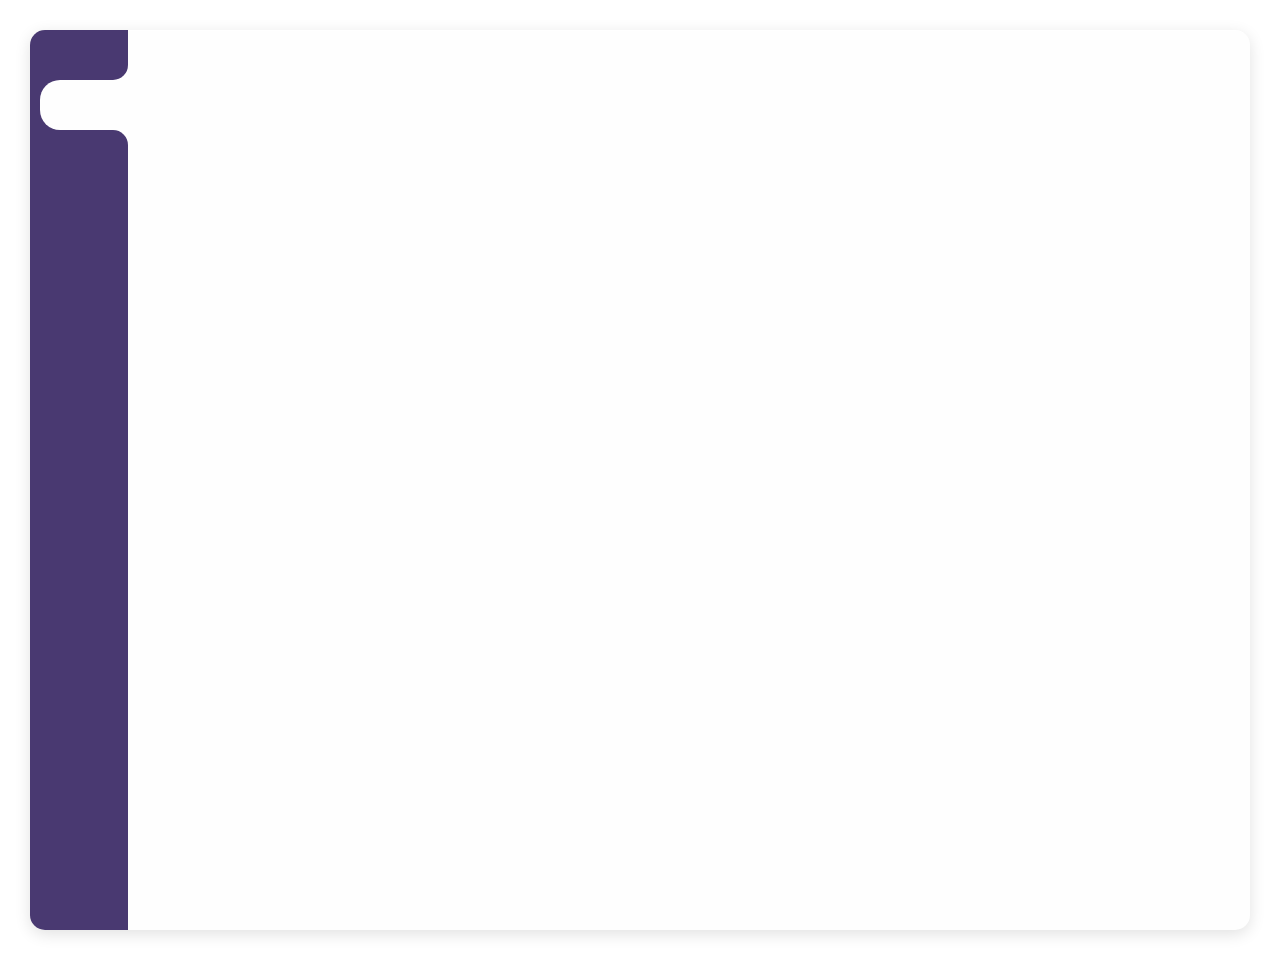
==== index.html @ 40db929c "rev" ====
<!DOCTYPE html>
<html lang="ko">
  <head>
    <link href="./css/a.css" rel="stylesheet" type="text/css" />
    <script type="text/javascript" src="./js/a.js"></script>
    <script src="https://kit.fontawesome.com/323ba1dcd4.js" crossorigin="anonymous"></script>
  </head>
    <body>
        <main>
            <nav class="main-menu">
              <h1>Group 2 Profile</h1>
              <img class="logo" src="https://github.com/ecemgo/mini-samples-great-tricks/assets/13468728/4cfdcb5a-0137-4457-8be1-6e7bd1f29ebb" alt="" />
              <ul>
                <li class="nav-item active">
                  <b></b>
                  <b></b>
                  <a href="#">
                    <i class="fa fa-house nav-icon"></i>
                    <span class="nav-text">Home</span>
                  </a>
                </li>
      
                <li class="nav-item">
                  <b></b>
                  <b></b>
                  <a href="gong.html">
                     <!-- 알아서 바꾸세요  -->
                    <i class="fa fa-user nav-icon"></i>
                    <span class="nav-text">공재관</span> 
                  </a>
                </li>

                <li class="nav-item">
                  <b></b>
                  <b></b>
                  <a href="kim.html">
                    <i class="fa fa-user nav-icon"></i>
                    <span class="nav-text">김혜민</span>
                  </a>
                </li>
      
                <li class="nav-item">
                  <b></b>
                  <b></b>
                  <a href="sin.html">
                    <i class="fa fa-calendar-check nav-icon"></i>
                    <span class="nav-text">신한빈</span>
                  </a>
                </li>
      
                <li class="nav-item">
                  <b></b>
                  <b></b>
                  <a href="cho.html">
                    <i class="fa fa-person-running nav-icon"></i>
                    <span class="nav-text">조민선</span>
                  </a>
                </li>
      
                <li class="nav-item">
                  <b></b>
                  <b></b>
                  <a href="dong.html">
                    <i class="fa fa-sliders nav-icon"></i>
                    <span class="nav-text">최동연</span>
                  </a>
                </li>
              </ul>
            </nav>
      
            <section class="content">
             
              <!-- main -->
              <!-- 복사해서 알아서 꾸미세요 자신 꺼 -->
             
            </section>
          </main>
    </body>
</html>
---- css/a.css ----
@import url("https://fonts.googleapis.com/css2?family=Nunito:wght@200;300;400;500;600;700;800;900;1000&family=Roboto:wght@300;400;500;700&display=swap");

*,
*::before,
*::after {
  box-sizing: border-box;
  padding: 0;
  margin: 0;
}

nav {
  user-select: none;
  -webkit-user-select: none;
  -moz-user-select: none;
  -ms-user-select: none;
  -o-user-select: none;
}

nav ul,
nav ul li {
  outline: 0;
}

nav ul li a {
  text-decoration: none;
}

body {
  font-family: "Nunito", sans-serif;
  display: flex;
  align-items: center;
  justify-content: center;
  min-height: 100vh;
  background-image: url(https://github.com/ecemgo/mini-samples-great-tricks/assets/13468728/5baf8325-ed69-40b0-b9d2-d8c5d2bde3b0);
  background-repeat: no-repeat;
  background-size: cover;
	/* background: #212140; */
}

/* MAIN MENU */

main {
  display: grid;
  grid-template-columns: 13% 87%;
  min-height: 100vh;
  width: 100%;
  margin: 40px;
  background: rgb(254, 254, 254);
  box-shadow: 0 0.5px 0 1px rgba(255, 255, 255, 0.23) inset,
    0 1px 0 0 rgba(255, 255, 255, 0.66) inset, 0 4px 16px rgba(0, 0, 0, 0.12);
  border-radius: 15px;
  z-index: 10;
}

.main-menu {
  overflow: hidden;
  background: rgb(73, 57, 113);
  padding-top: 10px;
  border-radius: 15px 0 0 15px;
  font-family: "Roboto", sans-serif;
}

.main-menu h1 {
  display: block;
  font-size: 1.5rem;
  font-weight: 500;
  text-align: center;
  margin: 20px 0 30px;
  color: #fff;
  font-family: "Nunito", sans-serif;
}

.logo {
  display: none;
}

.nav-item {
  position: relative;
  display: block;
}

.nav-item a {
  position: relative;
  display: flex;
  flex-direction: row;
  align-items: center;
  justify-content: center;
  color: #fff;
  font-size: 1rem;
  padding: 15px 0;
  margin-left: 10px;
  border-top-left-radius: 20px;
  border-bottom-left-radius: 20px;
}

.nav-item b:nth-child(1) {
  position: absolute;
  top: -15px;
  height: 15px;
  width: 100%;
  background: #fff;
  display: none;
}

.nav-item b:nth-child(1)::before {
  content: "";
  position: absolute;
  top: 0;
  left: 0;
  width: 100%;
  height: 100%;
  border-bottom-right-radius: 20px;
  background: rgb(73, 57, 113);
}

.nav-item b:nth-child(2) {
  position: absolute;
  bottom: -15px;
  height: 15px;
  width: 100%;
  background: #fff;
  display: none;
}

.nav-item b:nth-child(2)::before {
  content: "";
  position: absolute;
  top: 0;
  left: 0;
  width: 100%;
  height: 100%;
  border-top-right-radius: 20px;
  background: rgb(73, 57, 113);
}

.nav-item.active b:nth-child(1),
.nav-item.active b:nth-child(2) {
  display: block;
}

.nav-item.active a {
  text-decoration: none;
  color: #000;
  background: rgb(254, 254, 254);
}

.nav-icon {
  width: 60px;
  height: 20px;
  font-size: 20px;
  text-align: center;
}

.nav-text {
  display: block;
  width: 120px;
  height: 20px;
  font-family: "Mulish", sans-serif;
}

/* CONTENT */

.content {
  display: grid;
  grid-template-columns: 75% 25%;
}

/* LEFT CONTENT */

.left-content {
  display: grid;
  grid-template-rows: 50% 50%;
  background: #f6f7fb;
  margin: 15px;
  padding: 20px;
  border-radius: 15px;
}

/* ACTIVITIES */

.activities h1 {
  margin: 0 0 20px;
  font-size: 1.4rem;
  font-weight: 700;
}

.activity-container {
  display: grid;
  grid-template-columns: repeat(5, 1fr);
  grid-template-rows: repeat(2, 150px);
  column-gap: 10px;
}

.img-one {
  grid-area: 1 / 1 / 2 / 2;
}

.img-two {
  grid-area: 2 / 1 / 3 / 2;
}

.img-three {
  display: block;
  grid-area: 1 / 2 / 3 / 4;
}

.img-four {
  grid-area: 1 / 4 / 2 / 5;
}

.img-five {
  grid-area: 1 / 5 / 2 / 6;
}

.img-six {
  display: block;
  grid-area: 2 / 4 / 3 / 6;
}

.image-container {
  position: relative;
  margin-bottom: 10px;
  box-shadow: rgba(0, 0, 0, 0.16) 0px 1px 3px;
  border-radius: 10px;
}

.image-container img {
  width: 100%;
  height: 100%;
  border-radius: 10px;
  object-fit: cover;
}

.overlay {
  position: absolute;
  display: flex;
  flex-direction: column;
  align-items: flex-end;
  justify-content: flex-end;
  top: 0;
  left: 0;
  width: 100%;
  height: 100%;
  background: linear-gradient(
    180deg,
    transparent,
    transparent,
    rgba(3, 3, 185, 0.5)
  );
  border-radius: 10px;
  transition: all 0.6s linear;
}

.image-container:hover .overlay {
  opacity: 0;
}

.overlay h3 {
  margin-bottom: 8px;
  margin-right: 10px;
  color: #fff;
}

/* LEFT BOTTOM */

.left-bottom {
  display: grid;
  grid-template-columns: 55% 40%;
  gap: 40px;
}

/* WEEKLY SCHEDULE */

.weekly-schedule {
  display: flex;
  flex-direction: column;
}

.weekly-schedule h1 {
  margin-top: 20px;
  font-size: 1.3rem;
  font-weight: 700;
}

.calendar {
  margin-top: 10px;
}

.day-and-activity {
  display: grid;
  grid-template-columns: 15% 60% 25%;
  align-items: center;
  border-radius: 14px;
  margin-bottom: 5px;
  color: #484d53;
  box-shadow: rgba(0, 0, 0, 0.16) 0px 1px 3px;
}

.activity-one {
  background-color: rgb(124, 136, 224, 0.5);
  background-image: linear-gradient(
    240deg,
    rgb(124, 136, 224) 0%,
    #c3f4fc 100%
  );
}

.activity-two {
  background-color: #aee2a4a1;
  background-image: linear-gradient(240deg, #e5a243ab 0%, #f7f7aa 90%);
}

.activity-three {
  background-color: #ecfcc376;
  background-image: linear-gradient(240deg, #97e7d1 0%, #ecfcc3 100%);
}

.activity-four {
  background-color: #e6a7c3b5;
  background-image: linear-gradient(240deg, #fc8ebe 0%, #fce5c3 100%);
}

.day {
  display: flex;
  flex-direction: column;
  align-items: center;
  transform: translateY(-10px);
}

.day h1 {
  font-size: 1.6rem;
  font-weight: 600;
}

.day p {
  text-transform: uppercase;
  font-size: 0.9rem;
  font-weight: 600;
  transform: translateY(-3px);
}

.activity {
  border-left: 3px solid #484d53;
}

.participants {
  display: flex;
  margin-left: 20px;
}

.participants img {
  width: 28px;
  height: 28px;
  border-radius: 50%;
  z-index: calc(2 * var(--i));
  margin-left: -10px;
  box-shadow: rgba(0, 0, 0, 0.16) 0px 1px 3px;
}

.activity h2 {
  margin-left: 10px;
  font-size: 1.25rem;
  font-weight: 600;
  border-radius: 12px;
}

.btn {
  display: block;
  padding: 8px 24px;
  margin: 10px auto;
  font-size: 1.1rem;
  font-weight: 500;
  outline: none;
  text-decoration: none;
  color: #484b57;
  background: rgba(255, 255, 255, 0.9);
  box-shadow: 0 6px 30px rgba(0, 0, 0, 0.1);
  border: 1px solid rgba(255, 255, 255, 0.3);
  border-radius: 25px;
  cursor: pointer;
}

.btn:hover,
.btn:focus,
.btn:active,
.btn:visited {
  transition-timing-function: cubic-bezier(0.6, 4, 0.3, 0.8);
  animation: gelatine 0.5s 1;
}

@keyframes gelatine {
  0%,
  100% {
    transform: scale(1, 1);
  }
  25% {
    transform: scale(0.9, 1.1);
  }
  50% {
    transform: scale(1.1, 0.9);
  }
  75% {
    transform: scale(0.95, 1.05);
  }
}

/* PERSONAL BESTS */

.personal-bests {
  display: block;
}

.personal-bests h1 {
  margin-top: 20px;
  font-size: 1.3rem;
  font-weight: 700;
}

.personal-bests-container {
  display: grid;
  grid-template-columns: repeat(2, 1fr);
  grid-template-rows: repeat(2, 150px);
  gap: 10px;
  margin-top: 10px;
}

.best-item {
  display: flex;
  gap: 20px;
  width: 100%;
  height: 100%;
  border-radius: 15px;
  box-shadow: rgba(0, 0, 0, 0.16) 0px 1px 3px;
}

.box-one {
  flex-direction: row;
  align-items: center;
  justify-content: center;
  grid-area: 1 / 1 / 2 / 3;
  background-color: rgba(185, 159, 237, 0.6);
  padding: 15px;
  font-size: 1rem;
  font-weight: 700;
}

.box-one img {
  max-width: 100px;
  aspect-ratio: 4/3;
}

.box-two {
  flex-direction: column;
  align-items: center;
  justify-content: flex-start;
  font-size: 0.9rem;
  font-weight: 700;
  padding: 10px;
  grid-area: 2 / 1 / 3 / 2;
  background-color: rgba(238, 184, 114, 0.6);
}

.box-two img {
  max-width: 90px;
  aspect-ratio: 3/2;
  align-self: flex-end;
}

.box-three {
  flex-direction: column;
  align-items: center;
  justify-content: flex-start;
  font-size: 0.9rem;
  font-weight: 700;
  padding: 10px;
  grid-area: 2 / 2 / 3 / 3;
  background-color: rgba(184, 224, 192, 0.6);
}

.box-three img {
  max-width: 70px;
  aspect-ratio: 1/1;
  align-self: flex-end;
}

/* RIGHT CONTENT */

.right-content {
  display: grid;
  grid-template-rows: 5% 20% 75%;
  background: #f6f7fb;
  margin: 15px 15px 15px 0;
  padding: 10px 0;
  border-radius: 15px;
}

/* USER INFO */

.user-info {
  display: grid;
  grid-template-columns: 30% 55% 15%;
  align-items: center;
  padding: 0 10px;
}

.icon-container {
  display: flex;
  gap: 15px;
}

.user-info h4 {
  margin-left: 40px;
}

.user-info img {
  width: 40px;
  aspect-ratio: 1/1;
  border-radius: 50%;
}

/* ACTIVE CALORIES  */

.active-calories {
  display: flex;
  flex-direction: column;
  align-items: center;
  background-color: rgb(214, 227, 248);
  padding: 0 10px;
  margin: 15px 10px 0;
  border-radius: 15px;
  box-shadow: rgba(0, 0, 0, 0.16) 0px 1px 3px;
}

.active-calories h1 {
  margin-top: 10px;
  font-size: 1.2rem;
}

.active-calories-container {
  display: flex;
  flex-direction: row;
  align-items: center;
  gap: 10px;
}

.calories-content p {
  font-size: 1rem;
}

.calories-content p span {
  font-weight: 700;
}

.box {
  display: flex;
  justify-content: center;
  align-items: center;
  flex-direction: column;
  position: relative;
  padding: 10px 0;
  /* width: 200px; */
}

.box h2 {
  position: relative;
  text-align: center;
  font-size: 1.25rem;
  color: rgb(91, 95, 111);
  font-weight: 600;
}

.box h2 small {
  font-size: 0.8rem;
  font-weight: 600;
}

.circle {
  position: relative;
  width: 80px;
  aspect-ratio: 1/1;
  background: conic-gradient(
    from 0deg,
    #590b94 0%,
    #590b94 0% var(--i),
    #b3b2b2 var(--i),
    #b3b2b2 100%
  );
  border-radius: 50%;
  display: flex;
  justify-content: center;
  align-items: center;
}

.circle::before {
  content: "";
  position: absolute;
  inset: 10px;
  background-color: rgb(214, 227, 248);
  border-radius: 50%;
}

/* MOBILE PERSONAL BESTS  */

.mobile-personal-bests {
  display: none;
}

/* FRIEND ACTIVITIES  */

.friends-activity {
  display: flex;
  flex-direction: column;
}

.friends-activity h1 {
  font-size: 1.2rem;
  font-weight: 700;
  margin: 15px 0 10px 15px;
}

.card-container {
  display: flex;
  flex-direction: column;
  gap: 10px;
}

.card {
  background-color: #fff;
  margin: 0 10px;
  padding: 5px 7px;
  border-radius: 15px;
  box-shadow: rgba(0, 0, 0, 0.16) 0px 1px 3px;
}

.card-two {
  display: block;
}

.card-user-info {
  display: flex;
  flex-direction: row;
  align-items: center;
  padding-bottom: 5px;
}

.card-user-info img {
  width: 25px;
  aspect-ratio: 1/1;
  border-radius: 50%;
  object-fit: cover;
}

.card-user-info h2 {
  font-size: 1rem;
  font-weight: 700;
  margin-left: 5px;
}

.card-img {
  display: block;
  width: 100%;
  aspect-ratio: 7/4;
  margin-bottom: 10px;
  object-fit: cover;
  border-radius: 10px;
  object-position: 50% 30%;
}

.card p {
  font-size: 0.9rem;
  padding: 0 5px 5px;
}

@media (max-width: 1500px) {
  main {
    grid-template-columns: 6% 94%;
  }

  .main-menu h1 {
    display: none;
  }

  .logo {
    display: block;
    width: 30px;
    margin: 20px auto;
  }

  .nav-text {
    display: none;
  }

  .content {
    grid-template-columns: 70% 30%;
  }
}

@media (max-width: 1310px) {
  main {
    grid-template-columns: 8% 92%;
    margin: 30px;
  }

  .content {
    grid-template-columns: 65% 35%;
  }

  .day-and-activity {
    margin-bottom: 10px;
  }

  .btn {
    padding: 8px 16px;
    margin: 10px 0;
    margin-right: 10px;
    font-size: 1rem;
  }

  .personal-bests-container {
    grid-template-rows: repeat(3, 98px);
    gap: 15px;
  }

  .box-one {
    flex-direction: row;
    justify-content: space-between;
    grid-area: 1 / 1 / 2 / 3;
    padding: 10px;
    font-size: 0.9rem;
  }

  .box-one img {
    max-width: 80px;
  }

  .box-two {
    flex-direction: row;
    justify-content: space-between;
    grid-area: 2 / 1 / 3 / 3;
  }

  .box-two img {
    max-width: 70px;
    align-self: center;
  }

  .box-three {
    flex-direction: row;
    justify-content: space-between;
    grid-area: 3 / 1 / 4 / 3;
  }

  .box-three img {
    max-width: 60px;
    align-self: center;
  }
	
	.right-content {
		grid-template-rows: 4% 20% 76%;
		margin: 15px 15px 15px 0;
	}
}

@media (max-width: 1150px) {
  .content {
    grid-template-columns: 60% 40%;
  }

  .left-content {
    grid-template-rows: 45% 55%;
    margin: 15px;
    padding: 20px;
  }

  .btn {
    padding: 8px 8px;
    font-size: 0.9rem;
  }

  .personal-bests-container {
    grid-template-rows: repeat(3, 100px);
    gap: 12px;
  }

  .activity-container {
    grid-template-columns: repeat(3, 1fr);
    grid-template-rows: repeat(2, 150px);
  }

  .img-one {
    grid-area: 1 / 1 / 2 / 2;
  }

  .img-two {
    grid-area: 2 / 1 / 3 / 2;
  }

  .img-three {
    display: none;
  }

  .img-four {
    grid-area: 1 / 2 / 2 / 3;
  }

  .img-five {
    grid-area: 1 / 3 / 2 / 4;
  }

  .img-six {
    grid-area: 2 / 2 / 3 / 4;
  }

  .left-content {
    grid-template-rows: 50% 50%;
    margin: 15px;
    padding: 40px 20px 20px;
  }

  .left-bottom {
    grid-template-columns: 100%;
    gap: 0;
  }

  .right-content {
    grid-template-rows: 4% 19% 36% 41%;
  }

  .personal-bests {
    display: none;
  }

  .mobile-personal-bests {
    display: block;
    margin: 0 10px;
  }

  .personal-bests-container {
    grid-template-rows: repeat(3, 70px);
    gap: 10px;
  }

  .mobile-personal-bests h1 {
    margin-top: 20px;
    font-size: 1.2rem;
  }

  .card-two {
    display: none;
  }

  .card-img {
    aspect-ratio: 16/9;
  }
}

@media (max-width: 1050px) {
	 .right-content {
    grid-template-rows: 5% 19% 36% 40%;
  }
}

@media (max-width: 910px) {
  main {
    grid-template-columns: 10% 90%;
    margin: 20px;
  }

  .content {
    grid-template-columns: 55% 45%;
  }

  .left-content {
    grid-template-rows: 45% 55%;
    padding: 30px 20px 20px;
  }

  .activity-container {
    grid-template-columns: repeat(2, 1fr);
    grid-template-rows: repeat(2, 150px);
  }

  .img-one {
    grid-area: 1 / 1 / 2 / 2;
  }

  .img-two {
    grid-area: 2 / 1 / 3 / 2;
  }

  .img-three {
    display: none;
  }

  .img-four {
    grid-area: 1 / 2 / 2 / 3;
  }

  .img-five {
    grid-area: 2 / 2 / 3 / 3;
  }

  .img-six {
    display: none;
  }
}

@media (max-width: 800px) {
  .content {
    grid-template-columns: 52% 48%;
  }
}

@media (max-width: 700px) {
  main {
    grid-template-columns: 15% 85%;
  }

  .content {
    grid-template-columns: 100%;
    grid-template-rows: 45% 55%;
    grid-template-areas:
      "rightContent"
      "leftContent";
  }

  .left-content {
    grid-area: leftContent;
  }

  .right-content {
    grid-area: rightContent;
  }

  .activities,
  .weekly-schedule {
    margin-top: 10px;
  }

  .right-content {
    grid-template-rows: 5% 40% 50%;
    margin: 15px 15px 0 15px;
    padding: 10px 0 0;
    gap: 15px;
  }

  .left-content {
    grid-template-rows: 45% 55%;
    padding: 10px 20px 10px;
  }

  .active-calories-container {
    display: flex;
    flex-direction: column;
    align-items: center;
    gap: 10px;
  }

  .friends-activity {
    display: none;
  }
}
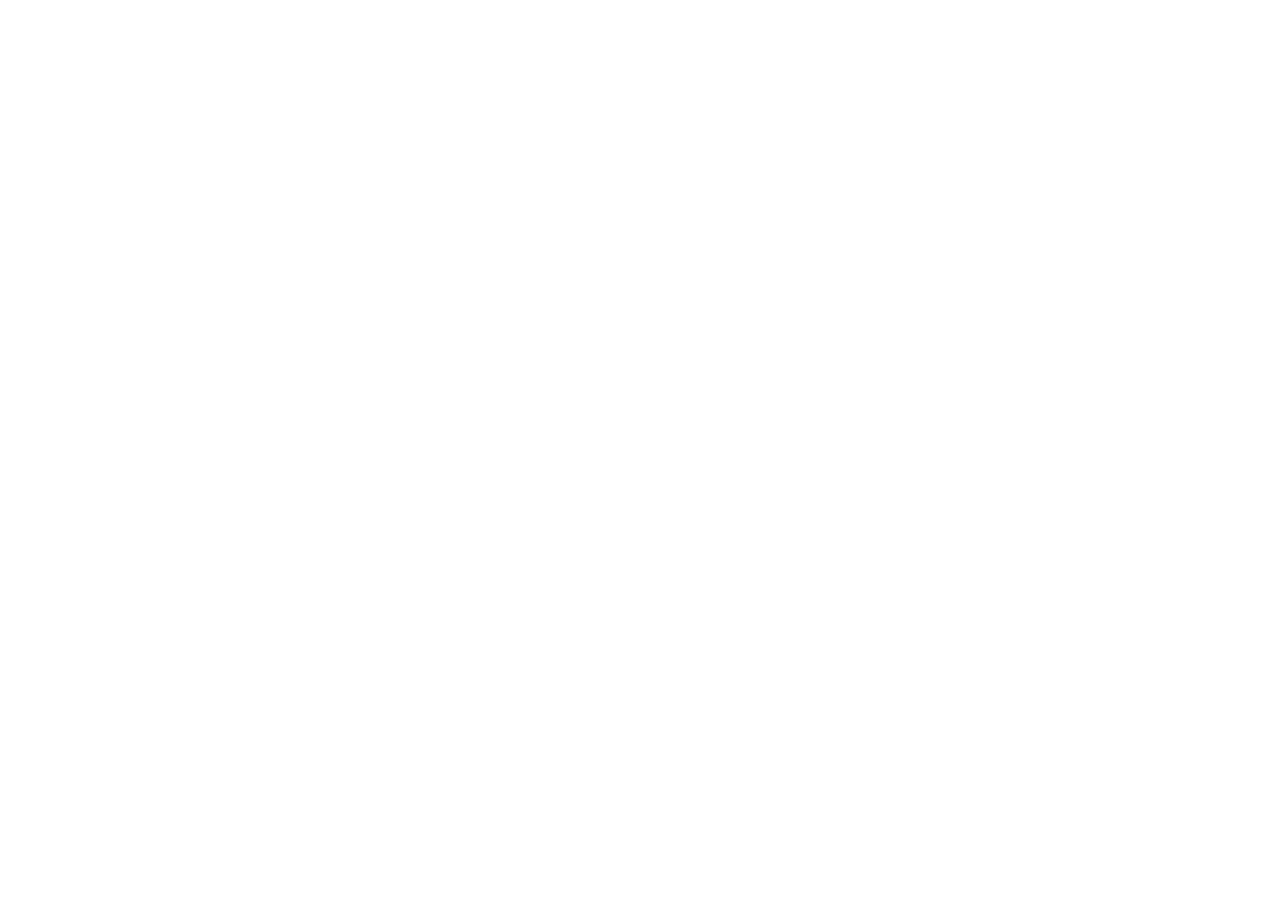
==== commit 3d9b7a63: "feat: myPage 틀 완성" ====
--- a/index.html
+++ b/index.html
@@ -1,79 +1,9 @@
 <!DOCTYPE html>
-<html lang="ko">
+<html lang="en">
   <head>
-    <link href="./css/a.css" rel="stylesheet" type="text/css" />
-    <script type="text/javascript" src="./js/a.js"></script>
-    <script src="https://kit.fontawesome.com/323ba1dcd4.js" crossorigin="anonymous"></script>
+    <meta charset="UTF-8" />
+    <meta name="viewport" content="width=device-width, initial-scale=1.0" />
+    <title>Document</title>
   </head>
-    <body>
-        <main>
-            <nav class="main-menu">
-              <h1>Group 2 Profile</h1>
-              <img class="logo" src="https://github.com/ecemgo/mini-samples-great-tricks/assets/13468728/4cfdcb5a-0137-4457-8be1-6e7bd1f29ebb" alt="" />
-              <ul>
-                <li class="nav-item active">
-                  <b></b>
-                  <b></b>
-                  <a href="#">
-                    <i class="fa fa-house nav-icon"></i>
-                    <span class="nav-text">Home</span>
-                  </a>
-                </li>
-      
-                <li class="nav-item">
-                  <b></b>
-                  <b></b>
-                  <a href="gong.html">
-                     <!-- 알아서 바꾸세요  -->
-                    <i class="fa fa-user nav-icon"></i>
-                    <span class="nav-text">공재관</span> 
-                  </a>
-                </li>
-
-                <li class="nav-item">
-                  <b></b>
-                  <b></b>
-                  <a href="kim.html">
-                    <i class="fa fa-user nav-icon"></i>
-                    <span class="nav-text">김혜민</span>
-                  </a>
-                </li>
-      
-                <li class="nav-item">
-                  <b></b>
-                  <b></b>
-                  <a href="sin.html">
-                    <i class="fa fa-calendar-check nav-icon"></i>
-                    <span class="nav-text">신한빈</span>
-                  </a>
-                </li>
-      
-                <li class="nav-item">
-                  <b></b>
-                  <b></b>
-                  <a href="cho.html">
-                    <i class="fa fa-person-running nav-icon"></i>
-                    <span class="nav-text">조민선</span>
-                  </a>
-                </li>
-      
-                <li class="nav-item">
-                  <b></b>
-                  <b></b>
-                  <a href="dong.html">
-                    <i class="fa fa-sliders nav-icon"></i>
-                    <span class="nav-text">최동연</span>
-                  </a>
-                </li>
-              </ul>
-            </nav>
-      
-            <section class="content">
-             
-              <!-- main -->
-              <!-- 복사해서 알아서 꾸미세요 자신 꺼 -->
-             
-            </section>
-          </main>
-    </body>
-</html>+  <body></body>
+</html>
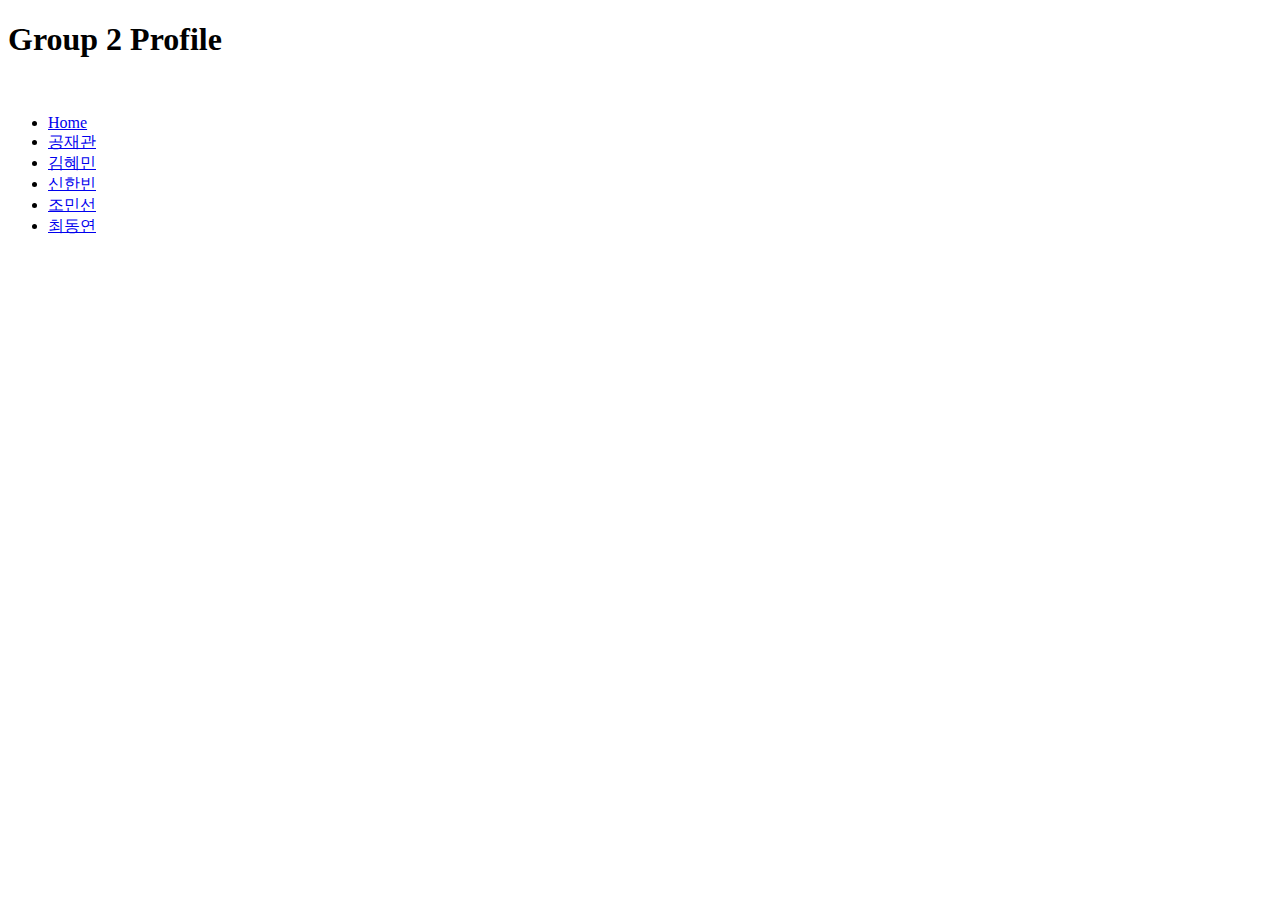
==== commit 316eab51: "Revert "feat: myPage 틀 완성"" ====
--- a/index.html
+++ b/index.html
@@ -1,9 +1,79 @@
 <!DOCTYPE html>
-<html lang="en">
+<html lang="ko">
   <head>
-    <meta charset="UTF-8" />
-    <meta name="viewport" content="width=device-width, initial-scale=1.0" />
-    <title>Document</title>
+    <link href="./css/a.css" rel="stylesheet" type="text/css" />
+    <script type="text/javascript" src="./js/a.js"></script>
+    <script src="https://kit.fontawesome.com/323ba1dcd4.js" crossorigin="anonymous"></script>
   </head>
-  <body></body>
-</html>
+    <body>
+        <main>
+            <nav class="main-menu">
+              <h1>Group 2 Profile</h1>
+              <img class="logo" src="https://github.com/ecemgo/mini-samples-great-tricks/assets/13468728/4cfdcb5a-0137-4457-8be1-6e7bd1f29ebb" alt="" />
+              <ul>
+                <li class="nav-item active">
+                  <b></b>
+                  <b></b>
+                  <a href="#">
+                     <i class="fa fa-house nav-icon"></i>
+                    <span class="nav-text">Home</span>
+                  </a>
+                </li>
+      
+                <li class="nav-item">
+                  <b></b>
+                  <b></b>
+                  <a href="gong.html">
+                     <!-- 알아서 바꾸세요  -->
+                    <i class="fa fa-user nav-icon"></i>
+                    <span class="nav-text">공재관</span> 
+                  </a>
+                </li>
+
+                <li class="nav-item">
+                  <b></b>
+                  <b></b>
+                  <a href="kim.html">
+                    <i class="fa fa-user nav-icon"></i>
+                    <span class="nav-text">김혜민</span>
+                  </a>
+                </li>
+      
+                <li class="nav-item">
+                  <b></b>
+                  <b></b>
+                  <a href="./shin/hb3.html">
+                    <i class="fa fa-calendar-check nav-icon"></i>
+                    <span class="nav-text">신한빈</span>
+                  </a>
+                </li>
+      
+                <li class="nav-item">
+                  <b></b>
+                  <b></b>
+                  <a href="cho.html">
+                    <i class="fa fa-person-running nav-icon"></i>
+                    <span class="nav-text">조민선</span>
+                  </a>
+                </li>
+      
+                <li class="nav-item">
+                  <b></b>
+                  <b></b>
+                  <a href="dong.html">
+                    <i class="fa fa-sliders nav-icon"></i>
+                    <span class="nav-text">최동연</span>
+                  </a>
+                </li>
+              </ul>
+            </nav>
+      
+            <section class="content">
+             
+              <!-- main -->
+              <!-- 복사해서 알아서 꾸미세요 자신 꺼 -->
+             
+            </section>
+          </main>
+    </body>
+</html>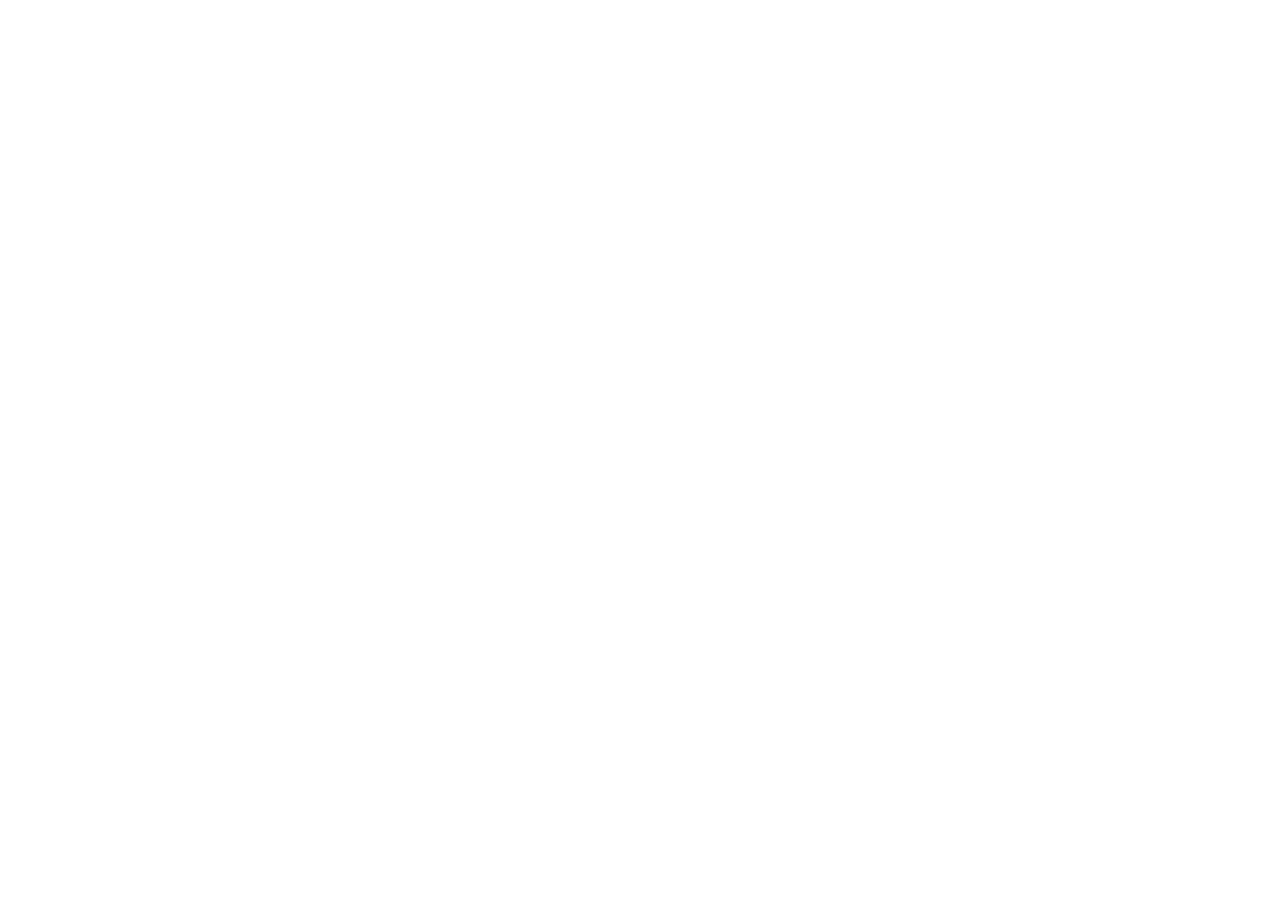
==== commit 60a67d9a: "revert: 파일 원상 복구" ====
--- a/index.html
+++ b/index.html
@@ -1,79 +1,9 @@
 <!DOCTYPE html>
-<html lang="ko">
+<html lang="en">
   <head>
-    <link href="./css/a.css" rel="stylesheet" type="text/css" />
-    <script type="text/javascript" src="./js/a.js"></script>
-    <script src="https://kit.fontawesome.com/323ba1dcd4.js" crossorigin="anonymous"></script>
+    <meta charset="UTF-8" />
+    <meta name="viewport" content="width=device-width, initial-scale=1.0" />
+    <title>Document</title>
   </head>
-    <body>
-        <main>
-            <nav class="main-menu">
-              <h1>Group 2 Profile</h1>
-              <img class="logo" src="https://github.com/ecemgo/mini-samples-great-tricks/assets/13468728/4cfdcb5a-0137-4457-8be1-6e7bd1f29ebb" alt="" />
-              <ul>
-                <li class="nav-item active">
-                  <b></b>
-                  <b></b>
-                  <a href="#">
-                     <i class="fa fa-house nav-icon"></i>
-                    <span class="nav-text">Home</span>
-                  </a>
-                </li>
-      
-                <li class="nav-item">
-                  <b></b>
-                  <b></b>
-                  <a href="gong.html">
-                     <!-- 알아서 바꾸세요  -->
-                    <i class="fa fa-user nav-icon"></i>
-                    <span class="nav-text">공재관</span> 
-                  </a>
-                </li>
-
-                <li class="nav-item">
-                  <b></b>
-                  <b></b>
-                  <a href="kim.html">
-                    <i class="fa fa-user nav-icon"></i>
-                    <span class="nav-text">김혜민</span>
-                  </a>
-                </li>
-      
-                <li class="nav-item">
-                  <b></b>
-                  <b></b>
-                  <a href="./shin/hb3.html">
-                    <i class="fa fa-calendar-check nav-icon"></i>
-                    <span class="nav-text">신한빈</span>
-                  </a>
-                </li>
-      
-                <li class="nav-item">
-                  <b></b>
-                  <b></b>
-                  <a href="cho.html">
-                    <i class="fa fa-person-running nav-icon"></i>
-                    <span class="nav-text">조민선</span>
-                  </a>
-                </li>
-      
-                <li class="nav-item">
-                  <b></b>
-                  <b></b>
-                  <a href="dong.html">
-                    <i class="fa fa-sliders nav-icon"></i>
-                    <span class="nav-text">최동연</span>
-                  </a>
-                </li>
-              </ul>
-            </nav>
-      
-            <section class="content">
-             
-              <!-- main -->
-              <!-- 복사해서 알아서 꾸미세요 자신 꺼 -->
-             
-            </section>
-          </main>
-    </body>
-</html>+  <body></body>
+</html>
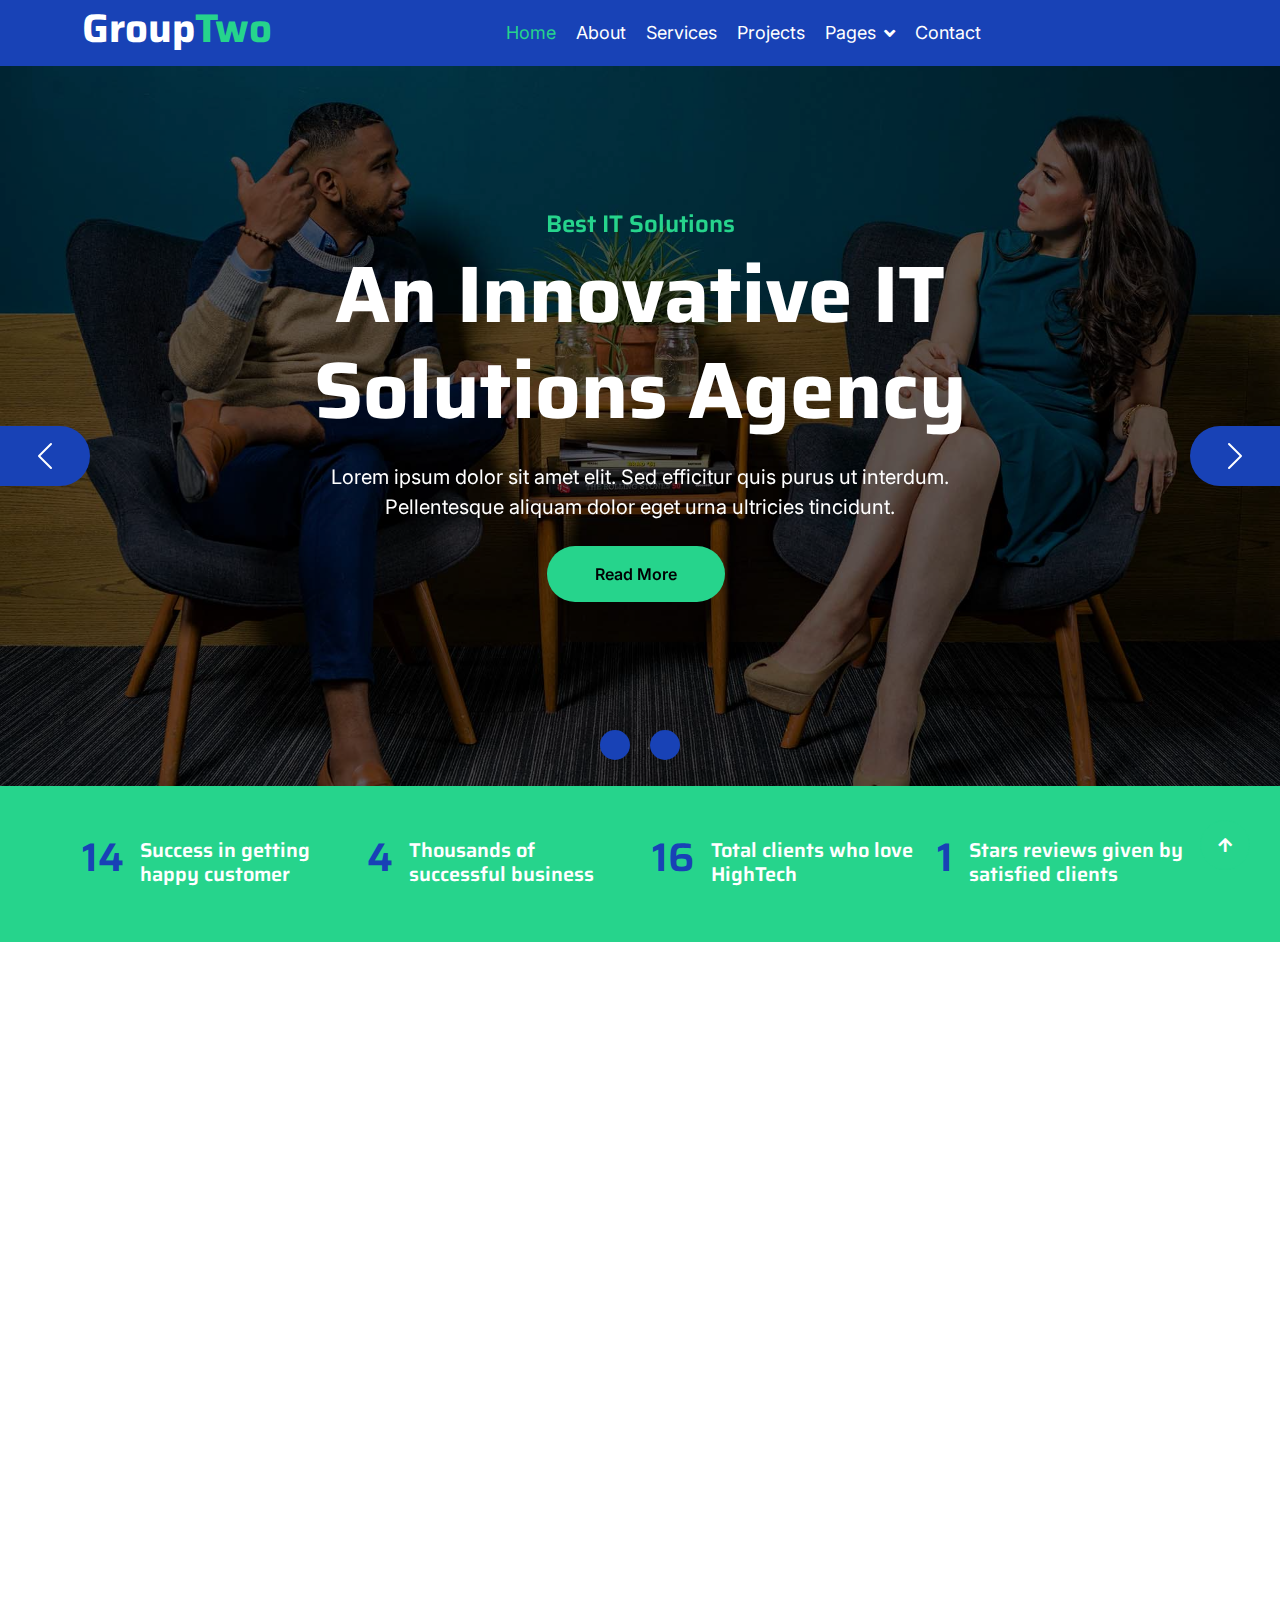
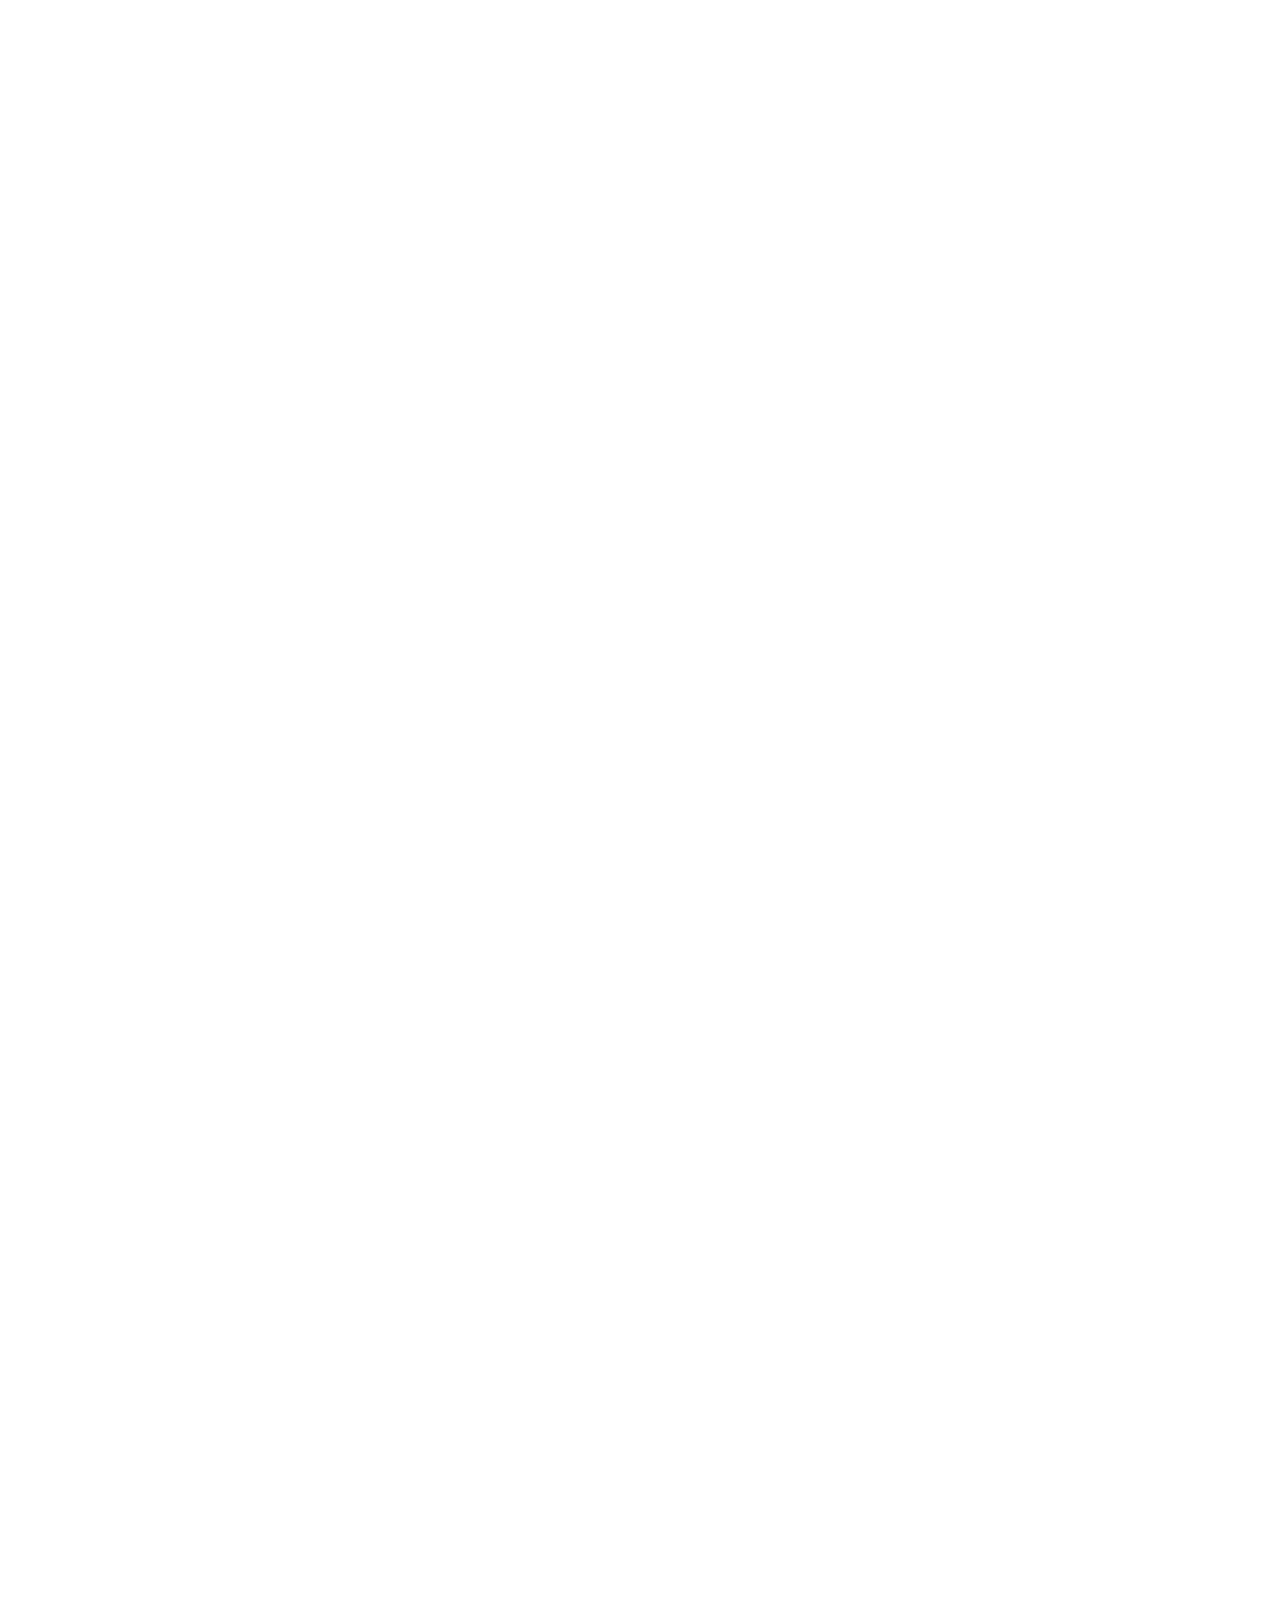
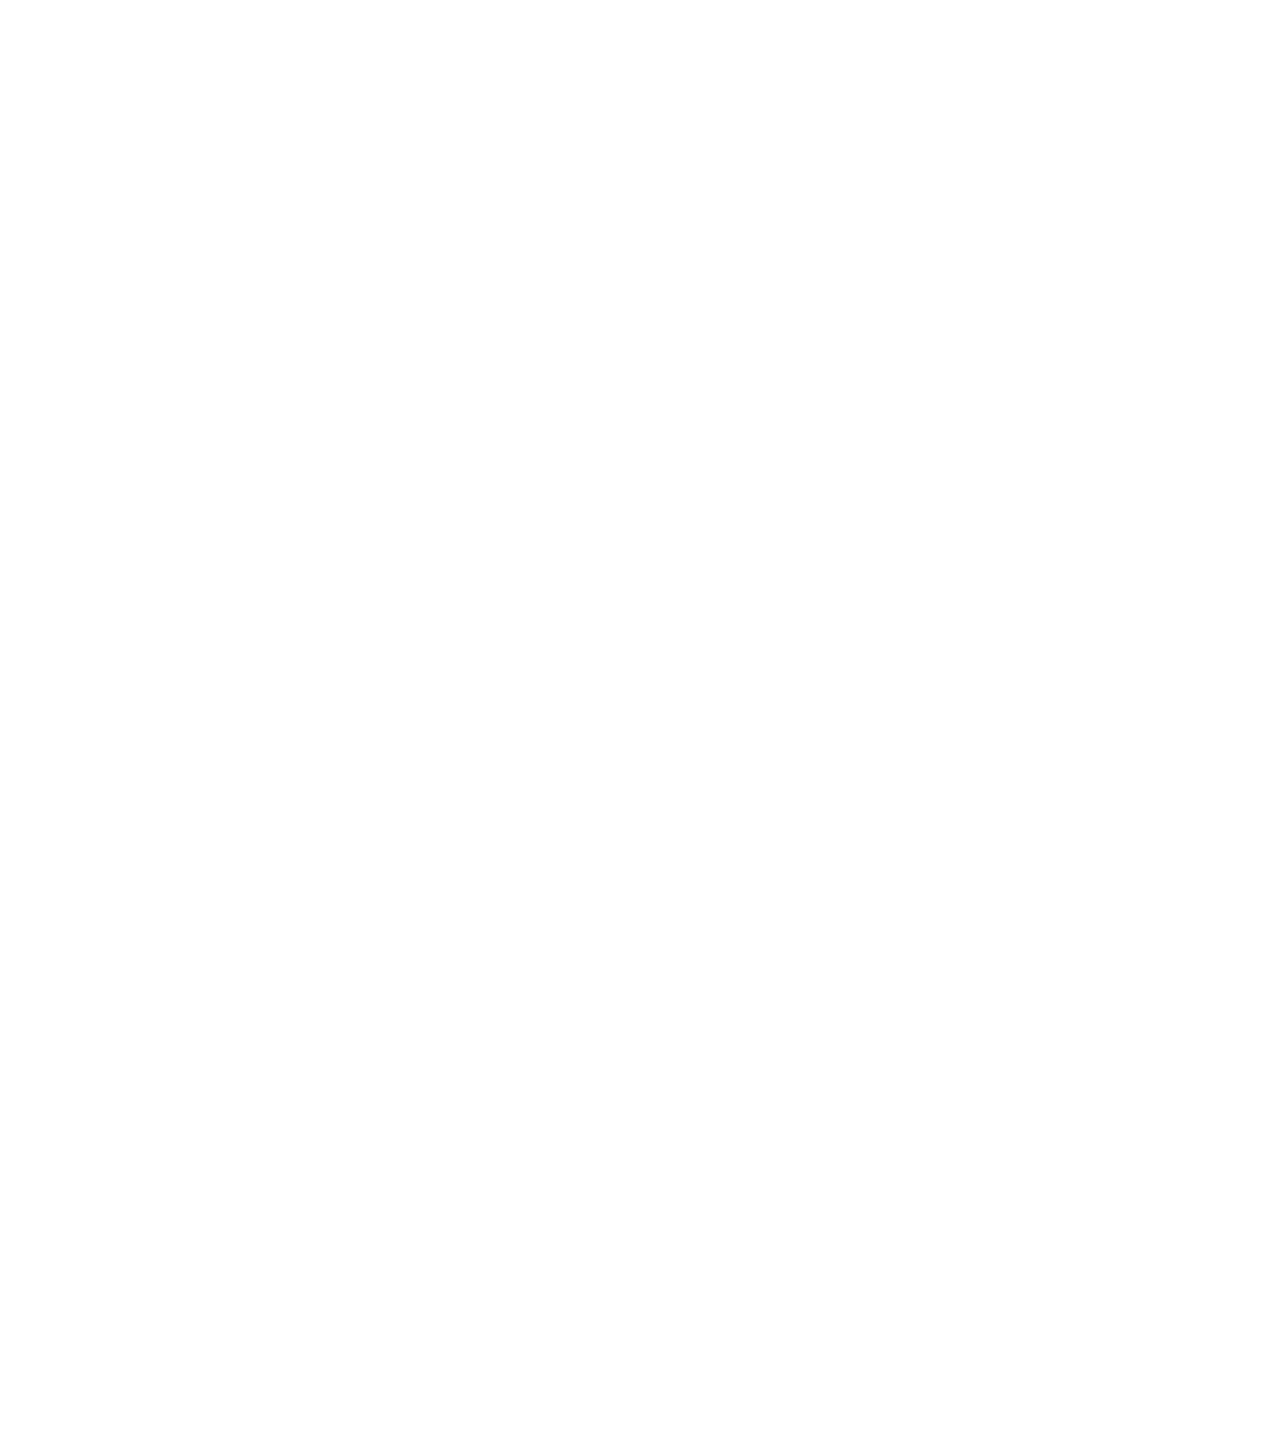
==== commit 8ecee55f: "feat: main 기본 구조 생성" ====
--- a/index.html
+++ b/index.html
@@ -1,9 +1,646 @@
 <!DOCTYPE html>
 <html lang="en">
   <head>
-    <meta charset="UTF-8" />
-    <meta name="viewport" content="width=device-width, initial-scale=1.0" />
-    <title>Document</title>
+    <meta charset="utf-8" />
+    <title>Group2</title>
+    <meta content="width=device-width, initial-scale=1.0" name="viewport" />
+    <meta content="" name="keywords" />
+    <meta content="" name="description" />
+
+    <!-- Google Web Fonts -->
+    <link rel="preconnect" href="https://fonts.googleapis.com" />
+    <link rel="preconnect" href="https://fonts.gstatic.com" crossorigin />
+    <link
+      href="https://fonts.googleapis.com/css2?family=Inter:wght@400;500;600&family=Saira:wght@500;600;700&display=swap"
+      rel="stylesheet"
+    />
+
+    <!-- Icon Font Stylesheet -->
+    <link
+      href="https://cdnjs.cloudflare.com/ajax/libs/font-awesome/5.10.0/css/all.min.css"
+      rel="stylesheet"
+    />
+    <link
+      href="https://cdn.jsdelivr.net/npm/bootstrap-icons@1.4.1/font/bootstrap-icons.css"
+      rel="stylesheet"
+    />
+
+    <!-- Libraries Stylesheet -->
+    <link href="./css/main_css/animate.min.css" rel="stylesheet" />
+    <link href="./css/main_css/owl.carousel.min.css" rel="stylesheet" />
+
+    <!-- Customized Bootstrap Stylesheet -->
+    <link href="./css/main_css/bootstrap.min.css" rel="stylesheet" />
+
+    <!-- Template Stylesheet -->
+    <link href="./css/main_css/style.css" rel="stylesheet" />
   </head>
-  <body></body>
+
+  <body>
+    <!-- Spinner Start -->
+    <div
+      id="spinner"
+      class="show position-fixed translate-middle w-100 vh-100 top-50 start-50 d-flex align-items-center justify-content-center"
+    >
+      <div class="spinner-grow text-primary" role="status"></div>
+    </div>
+    <!-- Spinner End -->
+
+    <!-- Navbar Start -->
+    <div class="container-fluid bg-primary">
+      <div class="container">
+        <nav class="navbar navbar-dark navbar-expand-lg py-0">
+          <a href="index.html" class="navbar-brand">
+            <h1 class="text-white fw-bold d-block">
+              Group<span class="text-secondary">Two</span>
+            </h1>
+          </a>
+          <button
+            type="button"
+            class="navbar-toggler me-0"
+            data-bs-toggle="collapse"
+            data-bs-target="#navbarCollapse"
+          >
+            <span class="navbar-toggler-icon"></span>
+          </button>
+          <div
+            class="collapse navbar-collapse bg-transparent"
+            id="navbarCollapse"
+          >
+            <div class="navbar-nav ms-auto mx-xl-auto p-0">
+              <a
+                href="index.html"
+                class="nav-item nav-link active text-secondary"
+                >Home</a
+              >
+              <a href="about.html" class="nav-item nav-link">About</a>
+              <a href="service.html" class="nav-item nav-link">Services</a>
+              <a href="project.html" class="nav-item nav-link">Projects</a>
+              <div class="nav-item dropdown">
+                <a
+                  href="#"
+                  class="nav-link dropdown-toggle"
+                  data-bs-toggle="dropdown"
+                  >Pages</a
+                >
+                <div class="dropdown-menu rounded">
+                  <a href="blog.html" class="dropdown-item">Our Blog</a>
+                  <a href="team.html" class="dropdown-item">Our Team</a>
+                  <a href="testimonial.html" class="dropdown-item"
+                    >Testimonial</a
+                  >
+                  <a href="404.html" class="dropdown-item">404 Page</a>
+                </div>
+              </div>
+              <a href="contact.html" class="nav-item nav-link">Contact</a>
+            </div>
+          </div>
+          <div class="d-none d-xl-flex flex-shirink-0">
+        </nav>
+      </div>
+    </div>
+    <!-- Navbar End -->
+
+    <!-- Carousel Start -->
+    <div class="container-fluid px-0">
+      <div id="carouselId" class="carousel slide" data-bs-ride="carousel">
+        <ol class="carousel-indicators">
+          <li
+            data-bs-target="#carouselId"
+            data-bs-slide-to="0"
+            class="active"
+            aria-current="true"
+            aria-label="First slide"
+          ></li>
+          <li
+            data-bs-target="#carouselId"
+            data-bs-slide-to="1"
+            aria-label="Second slide"
+          ></li>
+        </ol>
+        <div class="carousel-inner" role="listbox">
+          <div class="carousel-item active">
+            <img src="./img/main_img/carousel-1.jpg" class="img-fluid" alt="First slide" />
+            <div class="carousel-caption">
+              <div class="container carousel-content">
+                <h6 class="text-secondary h4 animated fadeInUp">
+                  Best IT Solutions
+                </h6>
+                <h1 class="text-white display-1 mb-4 animated fadeInRight">
+                  An Innovative IT Solutions Agency
+                </h1>
+                <p class="mb-4 text-white fs-5 animated fadeInDown">
+                  Lorem ipsum dolor sit amet elit. Sed efficitur quis purus ut
+                  interdum. Pellentesque aliquam dolor eget urna ultricies
+                  tincidunt.
+                </p>
+                <a href="" class="me-2"
+                  ><button
+                    type="button"
+                    class="px-4 py-sm-3 px-sm-5 btn btn-primary rounded-pill carousel-content-btn1 animated fadeInLeft"
+                  >
+                    Read More
+                  </button></a
+                >
+              </div>
+            </div>
+          </div>
+          <div class="carousel-item">
+            <img
+              src="./img/main_img/carousel-2.jpg"
+              class="img-fluid"
+              alt="Second slide"
+            />
+            <div class="carousel-caption">
+              <div class="container carousel-content">
+                <h6 class="text-secondary h4 animated fadeInUp">
+                  Best IT Solutions
+                </h6>
+                <h1 class="text-white display-1 mb-4 animated fadeInLeft">
+                  Quality Digital Services You Really Need!
+                </h1>
+                <p class="mb-4 text-white fs-5 animated fadeInDown">
+                  Lorem ipsum dolor sit amet elit. Sed efficitur quis purus ut
+                  interdum. Pellentesque aliquam dolor eget urna ultricies
+                  tincidunt.
+                </p>
+                <a href="" class="me-2"
+                  ><button
+                    type="button"
+                    class="px-4 py-sm-3 px-sm-5 btn btn-primary rounded-pill carousel-content-btn1 animated fadeInLeft"
+                  >
+                    Read More
+                  </button></a
+                >
+              </div>
+            </div>
+          </div>
+        </div>
+        <button
+          class="carousel-control-prev"
+          type="button"
+          data-bs-target="#carouselId"
+          data-bs-slide="prev"
+        >
+          <span class="carousel-control-prev-icon" aria-hidden="true"></span>
+          <span class="visually-hidden">Previous</span>
+        </button>
+        <button
+          class="carousel-control-next"
+          type="button"
+          data-bs-target="#carouselId"
+          data-bs-slide="next"
+        >
+          <span class="carousel-control-next-icon" aria-hidden="true"></span>
+          <span class="visually-hidden">Next</span>
+        </button>
+      </div>
+    </div>
+    <!-- Carousel End -->
+    
+
+    <!-- Fact Start -->
+    <div class="container-fluid bg-secondary py-5">
+      <div class="container">
+        <div class="row">
+          <div class="col-lg-3 wow fadeIn" data-wow-delay=".1s">
+            <div class="d-flex counter">
+              <h1 class="me-3 text-primary counter-value">99</h1>
+              <h5 class="text-white mt-1">Success in getting happy customer</h5>
+            </div>
+          </div>
+          <div class="col-lg-3 wow fadeIn" data-wow-delay=".3s">
+            <div class="d-flex counter">
+              <h1 class="me-3 text-primary counter-value">25</h1>
+              <h5 class="text-white mt-1">Thousands of successful business</h5>
+            </div>
+          </div>
+          <div class="col-lg-3 wow fadeIn" data-wow-delay=".5s">
+            <div class="d-flex counter">
+              <h1 class="me-3 text-primary counter-value">120</h1>
+              <h5 class="text-white mt-1">Total clients who love HighTech</h5>
+            </div>
+          </div>
+          <div class="col-lg-3 wow fadeIn" data-wow-delay=".7s">
+            <div class="d-flex counter">
+              <h1 class="me-3 text-primary counter-value">5</h1>
+              <h5 class="text-white mt-1">
+                Stars reviews given by satisfied clients
+              </h5>
+            </div>
+          </div>
+        </div>
+      </div>
+    </div>
+    <!-- Fact End -->
+
+    <!-- About Start -->
+    <div class="container-fluid py-5 my-5">
+      <div class="container pt-5">
+        <div class="row g-5">
+          <div
+            class="col-lg-5 col-md-6 col-sm-12 wow fadeIn"
+            data-wow-delay=".3s"
+          >
+            <div class="h-100 position-relative">
+              <img
+                src="./img/main_img/about-1.jpg"
+                class="img-fluid w-75 rounded"
+                alt=""
+                style="margin-bottom: 25%"
+              />
+              <div class="position-absolute w-75" style="top: 25%; left: 25%">
+                <img
+                  src="./img/main_img/about-2.jpg"
+                  class="img-fluid w-100 rounded"
+                  alt=""
+                />
+              </div>
+            </div>
+          </div>
+          <div
+            class="col-lg-7 col-md-6 col-sm-12 wow fadeIn"
+            data-wow-delay=".5s"
+          >
+            <h5 class="text-primary">About Us</h5>
+            <h1 class="mb-4">
+              About HighTech Agency And It's Innovative IT Solutions
+            </h1>
+            <p>하이~</p>
+          </div>
+        </div>
+      </div>
+    </div>
+    <!-- About End -->
+
+    <!-- Team Start -->
+    <div class="container-fluid py-5 mb-5 team">
+        <div class="container">
+          <div
+            class="text-center mx-auto pb-5 wow fadeIn"
+            data-wow-delay=".3s"
+            style="max-width: 600px"
+          >
+            <h5 class="text-primary">Our Team</h5>
+            <h1>Meet our expert Team</h1>
+          </div>
+          <div class="owl-carousel team-carousel wow fadeIn" data-wow-delay=".5s">
+            <div class="rounded team-item">
+              <div class="team-content">
+                <div class="team-img-icon">
+                  <div class="team-img rounded-circle">
+                    <img
+                      src="./img/main_img/team-1.jpg"
+                      class="img-fluid w-100 rounded-circle"
+                      alt=""
+                    />
+                  </div>
+                  <div class="team-name text-center py-3">
+                    <h4 class="">Full Name</h4>
+                    <p class="m-0">Designation</p>
+                  </div>
+                </div>
+              </div>
+            </div>
+            <div class="rounded team-item">
+              <div class="team-content">
+                <div class="team-img-icon">
+                  <div class="team-img rounded-circle">
+                    <img
+                      src="./img/main_img/team-2.jpg"
+                      class="img-fluid w-100 rounded-circle"
+                      alt=""
+                    />
+                  </div>
+                  <div class="team-name text-center py-3">
+                    <h4 class="">Full Name</h4>
+                    <p class="m-0">Designation</p>
+                  </div>
+                </div>
+              </div>
+            </div>
+            <div class="rounded team-item">
+              <div class="team-content">
+                <div class="team-img-icon">
+                  <div class="team-img rounded-circle">
+                    <img
+                      src="./img/main_img/team-3.jpg"
+                      class="img-fluid w-100 rounded-circle"
+                      alt=""
+                    />
+                  </div>
+                  <div class="team-name text-center py-3">
+                    <h4 class="">Full Name</h4>
+                    <p class="m-0">Designation</p>
+                  </div>
+                </div>
+              </div>
+            </div>
+            <div class="rounded team-item">
+              <div class="team-content">
+                <div class="team-img-icon">
+                  <div class="team-img rounded-circle">
+                    <img
+                      src="./img/main_img/team-4.jpg"
+                      class="img-fluid w-100 rounded-circle"
+                      alt=""
+                    />
+                  </div>
+                  <div class="team-name text-center py-3">
+                    <h4 class="">Full Name</h4>
+                    <p class="m-0">Designation</p>
+                  </div>
+                </div>
+              </div>
+            </div>
+          </div>
+        </div>
+      </div>
+      <!-- Team End -->
+    <!-- Services Start -->
+    <div class="container-fluid services py-5 mb-5">
+      <div class="container">
+        <div
+          class="text-center mx-auto pb-5 wow fadeIn"
+          data-wow-delay=".3s"
+          style="max-width: 600px"
+        >
+          <h5 class="text-primary">Our Services</h5>
+          <h1>Services Built Specifically For Your Business</h1>
+        </div>
+        <div class="row g-5 services-inner">
+          <div class="col-md-6 col-lg-4 wow fadeIn" data-wow-delay=".3s">
+            <div class="services-item bg-light">
+              <div class="p-4 text-center services-content">
+                <div class="services-content-icon">
+                  <i class="fa fa-code fa-7x mb-4 text-primary"></i>
+                  <h4 class="mb-3">Web Design</h4>
+                  <p class="mb-4">
+                    Lorem ipsum dolor sit amet elit. Sed efficitur quis purus ut
+                    interdum. Aliquam dolor eget urna ultricies tincidunt.
+                  </p>
+                  <a
+                    href=""
+                    class="btn btn-secondary text-white px-5 py-3 rounded-pill"
+                    >Read More</a
+                  >
+                </div>
+              </div>
+            </div>
+          </div>
+          <div class="col-md-6 col-lg-4 wow fadeIn" data-wow-delay=".5s">
+            <div class="services-item bg-light">
+              <div class="p-4 text-center services-content">
+                <div class="services-content-icon">
+                  <i class="fa fa-file-code fa-7x mb-4 text-primary"></i>
+                  <h4 class="mb-3">Web Development</h4>
+                  <p class="mb-4">
+                    Lorem ipsum dolor sit amet elit. Sed efficitur quis purus ut
+                    interdum. Aliquam dolor eget urna ultricies tincidunt.
+                  </p>
+                  <a
+                    href=""
+                    class="btn btn-secondary text-white px-5 py-3 rounded-pill"
+                    >Read More</a
+                  >
+                </div>
+              </div>
+            </div>
+          </div>
+          <div class="col-md-6 col-lg-4 wow fadeIn" data-wow-delay=".7s">
+            <div class="services-item bg-light">
+              <div class="p-4 text-center services-content">
+                <div class="services-content-icon">
+                  <i
+                    class="fa fa-external-link-alt fa-7x mb-4 text-primary"
+                  ></i>
+                  <h4 class="mb-3">UI/UX Design</h4>
+                  <p class="mb-4">
+                    Lorem ipsum dolor sit amet elit. Sed efficitur quis purus ut
+                    interdum. Aliquam dolor eget urna ultricies tincidunt.
+                  </p>
+                  <a
+                    href=""
+                    class="btn btn-secondary text-white px-5 py-3 rounded-pill"
+                    >Read More</a
+                  >
+                </div>
+              </div>
+            </div>
+          </div>
+          <div class="col-md-6 col-lg-4 wow fadeIn" data-wow-delay=".3s">
+            <div class="services-item bg-light">
+              <div class="p-4 text-center services-content">
+                <div class="services-content-icon">
+                  <i class="fas fa-user-secret fa-7x mb-4 text-primary"></i>
+                  <h4 class="mb-3">Web Cecurity</h4>
+                  <p class="mb-4">
+                    Lorem ipsum dolor sit amet elit. Sed efficitur quis purus ut
+                    interdum. Aliquam dolor eget urna ultricies tincidunt.
+                  </p>
+                  <a
+                    href=""
+                    class="btn btn-secondary text-white px-5 py-3 rounded-pill"
+                    >Read More</a
+                  >
+                </div>
+              </div>
+            </div>
+          </div>
+          <div class="col-md-6 col-lg-4 wow fadeIn" data-wow-delay=".5s">
+            <div class="services-item bg-light">
+              <div class="p-4 text-center services-content">
+                <div class="services-content-icon">
+                  <i class="fa fa-envelope-open fa-7x mb-4 text-primary"></i>
+                  <h4 class="mb-3">Digital Marketing</h4>
+                  <p class="mb-4">
+                    Lorem ipsum dolor sit amet elit. Sed efficitur quis purus ut
+                    interdum. Aliquam dolor eget urna ultricies tincidunt.
+                  </p>
+                  <a
+                    href=""
+                    class="btn btn-secondary text-white px-5 py-3 rounded-pill"
+                    >Read More</a
+                  >
+                </div>
+              </div>
+            </div>
+          </div>
+          <div class="col-md-6 col-lg-4 wow fadeIn" data-wow-delay=".7s">
+            <div class="services-item bg-light">
+              <div class="p-4 text-center services-content">
+                <div class="services-content-icon">
+                  <i class="fas fa-laptop fa-7x mb-4 text-primary"></i>
+                  <h4 class="mb-3">Programming</h4>
+                  <p class="mb-4">
+                    Lorem ipsum dolor sit amet elit. Sed efficitur quis purus ut
+                    interdum. Aliquam dolor eget urna ultricies tincidunt.
+                  </p>
+                  <a
+                    href=""
+                    class="btn btn-secondary text-white px-5 py-3 rounded-pill"
+                    >Read More</a
+                  >
+                </div>
+              </div>
+            </div>
+          </div>
+        </div>
+      </div>
+    </div>
+    <!-- Services End -->
+
+    <!-- Project Start -->
+    <div class="container-fluid project py-5 mb-5">
+      <div class="container">
+        <div
+          class="text-center mx-auto pb-5 wow fadeIn"
+          data-wow-delay=".3s"
+          style="max-width: 600px"
+        >
+          <h5 class="text-primary">Our Project</h5>
+          <h1>Our Recently Completed Projects</h1>
+        </div>
+        <div class="row g-5">
+          <div class="col-md-6 col-lg-4 wow fadeIn" data-wow-delay=".3s">
+            <div class="project-item">
+              <div class="project-img">
+                <img
+                  src="./img/main_img/project-1.jpg"
+                  class="img-fluid w-100 rounded"
+                  alt=""
+                />
+                <div class="project-content">
+                  <a href="#" class="text-center">
+                    <h4 class="text-secondary">Web design</h4>
+                    <p class="m-0 text-white">Web Analysis</p>
+                  </a>
+                </div>
+              </div>
+            </div>
+          </div>
+          <div class="col-md-6 col-lg-4 wow fadeIn" data-wow-delay=".5s">
+            <div class="project-item">
+              <div class="project-img">
+                <img
+                  src="./img/main_img/project-2.jpg"
+                  class="img-fluid w-100 rounded"
+                  alt=""
+                />
+                <div class="project-content">
+                  <a href="#" class="text-center">
+                    <h4 class="text-secondary">Cyber Security</h4>
+                    <p class="m-0 text-white">Cyber Security Core</p>
+                  </a>
+                </div>
+              </div>
+            </div>
+          </div>
+          <div class="col-md-6 col-lg-4 wow fadeIn" data-wow-delay=".7s">
+            <div class="project-item">
+              <div class="project-img">
+                <img
+                  src="./img/main_img/project-3.jpg"
+                  class="img-fluid w-100 rounded"
+                  alt=""
+                />
+                <div class="project-content">
+                  <a href="#" class="text-center">
+                    <h4 class="text-secondary">Mobile Info</h4>
+                    <p class="m-0 text-white">Upcomming Phone</p>
+                  </a>
+                </div>
+              </div>
+            </div>
+          </div>
+          <div class="col-md-6 col-lg-4 wow fadeIn" data-wow-delay=".3s">
+            <div class="project-item">
+              <div class="project-img">
+                <img
+                  src="./img/main_img/project-4.jpg"
+                  class="img-fluid w-100 rounded"
+                  alt=""
+                />
+                <div class="project-content">
+                  <a href="#" class="text-center">
+                    <h4 class="text-secondary">Web Development</h4>
+                    <p class="m-0 text-white">Web Analysis</p>
+                  </a>
+                </div>
+              </div>
+            </div>
+          </div>
+          <div class="col-md-6 col-lg-4 wow fadeIn" data-wow-delay=".5s">
+            <div class="project-item">
+              <div class="project-img">
+                <img
+                  src="./img/main_img/project-5.jpg"
+                  class="img-fluid w-100 rounded"
+                  alt=""
+                />
+                <div class="project-content">
+                  <a href="#" class="text-center">
+                    <h4 class="text-secondary">Digital Marketing</h4>
+                    <p class="m-0 text-white">Marketing Analysis</p>
+                  </a>
+                </div>
+              </div>
+            </div>
+          </div>
+          <div class="col-md-6 col-lg-4 wow fadeIn" data-wow-delay=".7s">
+            <div class="project-item">
+              <div class="project-img">
+                <img
+                  src="./img/main_img/project-6.jpg"
+                  class="img-fluid w-100 rounded"
+                  alt=""
+                />
+                <div class="project-content">
+                  <a href="#" class="text-center">
+                    <h4 class="text-secondary">keyword Research</h4>
+                    <p class="m-0 text-white">keyword Analysis</p>
+                  </a>
+                </div>
+              </div>
+            </div>
+          </div>
+        </div>
+      </div>
+    </div>
+    <!-- Project End -->
+
+    <!-- Footer Start -->
+    <div class="container-fluid footer bg-dark wow fadeIn" data-wow-delay=".3s">
+      <div class="container pt-5 pb-4">
+        <hr class="text-light mt-5 mb-4" />
+        <div class="row">
+          <div class="col-md-6 text-center text-md-start">
+            <span class="text-light"
+              ><a href="#" class="text-secondary"
+                ><i class="fas fa-copyright text-secondary me-2"></i>Group2
+                Website</a
+              >, All right reserved.</span
+            >
+          </div>
+        </div>
+      </div>
+    </div>
+    <!-- Footer End -->
+
+    <!-- Back to Top -->
+    <a href="#" class="btn btn-secondary btn-square rounded-circle back-to-top"
+      ><i class="fa fa-arrow-up text-white"></i
+    ></a>
+
+    <!-- JavaScript Libraries -->
+    <script src="https://ajax.googleapis.com/ajax/libs/jquery/3.6.4/jquery.min.js"></script>
+    <script src="https://cdn.jsdelivr.net/npm/bootstrap@5.0.0/dist/js/bootstrap.bundle.min.js"></script>
+    <script src="./js/main_js/wow.min.js"></script>
+    <script src="./js/main_js/easing.min.js"></script>
+    <script src="./js/main_js/waypoints.min.js"></script>
+    <script src="./js/main_js/owl.carousel.min.js"></script>
+
+    <!-- Template Javascript -->
+    <script src="./js/main_js/main.js"></script>
+  </body>
 </html>
--- a/css/main_css/style.css
+++ b/css/main_css/style.css
@@ -0,0 +1,666 @@
+/*** Spinner Start ***/
+
+#spinner {
+    opacity: 0;
+    visibility: hidden;
+    transition: opacity .8s ease-out, visibility 0s linear .5s;
+    z-index: 99999;
+ }
+
+ #spinner.show {
+     transition: opacity .8s ease-out, visibility 0s linear .0s;
+     visibility: visible;
+     opacity: 1;
+ }
+
+/*** Spinner End ***/
+
+
+/*** Button Start ***/
+.btn {
+    font-weight: 600;
+    transition: .5s;
+}
+
+.btn-square {
+    width: 38px;
+    height: 38px;
+}
+
+.btn-sm-square {
+    width: 32px;
+    height: 32px;
+}
+
+.btn-md-square {
+    width: 46px;
+    height: 46px;
+}
+
+.btn-lg-square {
+    width: 58px;
+    height: 58px;
+}
+
+.btn-square,
+.btn-sm-square,
+.btn-md-square,
+.btn-lg-square {
+    padding: 0;
+    display: flex;
+    align-items: center;
+    justify-content: center;
+    font-weight: normal;
+}
+
+.back-to-top {
+    position: fixed;
+    width: 50px;
+    height: 50px;
+    right: 30px;
+    bottom: 30px;
+    z-index: 99;
+}
+
+/*** Button End ***/
+
+
+/*** Topbar Start ***/
+
+.topbar .top-info {
+    letter-spacing: 1px;
+}
+
+.topbar .top-link {
+    display: flex;
+    align-items: center;
+    justify-content: center;
+}
+
+.topbar .top-link a {
+    margin-right: 10px;
+}
+
+#note {
+    width: 500px;
+    overflow: hidden;
+}
+
+#note small {
+    position: relative;
+    display: inline-block;
+    animation: mymove 5s infinite;
+    animation-timing-function: all;
+}
+
+@keyframes mymove {
+    from {left: -100%;}
+    to {left: 100%;}
+}
+
+/*** Topbar End ***/
+
+
+/*** Navbar Start ***/
+.navbar .navbar-nav {
+    padding: 15px 0;
+}
+
+.navbar .navbar-nav .nav-link {
+    padding: 10px;
+    color: var(--bs-white);
+    font-size: 18px;
+    outline: none;
+    
+}
+
+.navbar .navbar-nav .nav-link:hover,
+.navbar .navbar-nav .nav-link.active {
+    color: var(--bs-secondary) !important;
+}
+
+.navbar .dropdown-toggle::after {
+    border: none;
+    content: "\f107";
+    font-family: "font awesome 5 free";
+    font-weight: 900;
+    vertical-align: middle;
+    margin-left: 8px;
+}
+
+@media (min-width: 992px) {
+    .navbar .nav-item .dropdown-menu {
+        display: block;
+        visibility: hidden;
+        top: 100%;
+        transform: rotateX(-75deg);
+        transform-origin: 0% 0%;
+        transition: .5s;
+        opacity: 0;
+    }
+}
+
+.navbar .nav-item:hover .dropdown-menu {
+    transform: rotateX(0deg);
+    visibility: visible;
+    transition: .5s;
+    opacity: 1;
+}
+
+/*** Navbar End ***/
+
+
+/*** Carousel Start ***/
+
+.carousel-item {
+    position: relative;
+}
+
+.carousel-item::after {
+    content: "";
+    width: 100%;
+    height: 100%;
+    position: absolute;
+    top: 0;
+    left: 0;
+    background: rgba(0, 0, 0, .6);
+}
+
+.carousel-caption {
+    height: 100%;
+    display: flex;
+    align-items: center;
+    justify-content: center;
+    z-index: 1;
+}
+
+.carousel-item p {
+    max-width: 700px;
+    margin: 0 auto 35px auto;
+}
+
+.carousel-control-prev {
+    width: 90px;
+    height: 60px;
+    position: absolute;
+    top: 50%;
+    left: 0;
+    background: var(--bs-primary);
+    border-radius: 0 50px 50px 0;
+    opacity: 1;
+}
+
+.carousel-control-prev:hover {
+    background: var(--bs-secondary);
+    transition: .8s;
+}
+
+.carousel-control-next {
+    width: 90px;
+    height: 60px;
+    position: absolute;
+    top: 50%;
+    right: 0;
+    background: var(--bs-primary);
+    border-radius: 50px 0 0 50px;
+    opacity: 1;
+}
+
+.carousel-control-next:hover {
+    background: var(--bs-secondary);
+    transition: .8s;
+}
+
+.carousel-caption .carousel-content a button.carousel-content-btn1 {
+    background: var(--bs-secondary);
+    color: var(--bs-dark);
+    opacity: 1;
+    border: 0;
+    border-radius: 20px;
+}
+
+.carousel-caption .carousel-content a button.carousel-content-btn1:hover {
+    background: var(--bs-primary);
+    color: #ffffff;
+    border: 0;
+    opacity: 1;
+    transition: 1s;
+    border-radius: 20px;
+}
+
+.carousel-caption .carousel-content a button.carousel-content-btn2 {
+    background: var(--bs-primary);
+    color: var(--bs-white);
+    opacity: 1;
+    border: 0;
+    border-radius: 20px;
+}
+
+.carousel-caption .carousel-content a button.carousel-content-btn2:hover {
+    background: var(--bs-secondary);
+    color: var(--bs-dark);
+    border: 0;
+    opacity: 1;
+    transition: 1s;
+    border-radius: 20px;
+}
+
+#carouselId .carousel-indicators li {
+    width: 30px;
+    height: 10px;
+    background: var(--bs-primary);
+    margin: 10px;
+    border-radius: 30px;
+    opacity: 1;
+}
+
+#carouselId .carousel-indicators li:hover {
+    background: var(--bs-secondary);
+    opacity: 1;
+}
+
+@media (max-width: 992px) {
+    .carousel-item {
+        min-height: 500px;
+    }
+    
+    .carousel-item img {
+        min-height: 500px;
+        object-fit: cover;
+    }
+
+    .carousel-item h1 {
+        font-size: 40px !important;
+    }
+
+    .carousel-item p {
+        font-size: 16px !important;
+    }
+}
+
+@media (max-width: 768px) {
+    .carousel-item {
+        min-height: 400px;
+    }
+    
+    .carousel-item img {
+        min-height: 400px;
+        object-fit: cover;
+    }
+
+    .carousel-item h1 {
+        font-size: 28px !important;
+    }
+
+    .carousel-item p {
+        font-size: 14px !important;
+    }
+}
+
+.page-header {
+    background: linear-gradient(rgba(0, 0, 0, .6), rgba(0, 0, 0, .6)), url(../img/carousel-1.jpg) center center no-repeat;
+    background-size: cover;
+}
+
+.page-header .breadcrumb-item+.breadcrumb-item::before {
+    color: var(--bs-white);
+}
+
+.page-header .breadcrumb-item,
+.page-header .breadcrumb-item a {
+    font-size: 18px;
+    color: var(--bs-white);
+}
+
+/*** Carousel End ***/
+
+
+/*** Services Start ***/
+
+.services .services-item {
+    box-shadow: 0 0 60px rgba(0, 0, 0, .2);
+    width: 100%;
+    height: 100%;
+    border-radius: 10px;
+    padding: 10px 0;
+    position: relative;
+}
+
+
+.services-content::after {
+    position: absolute;
+    content: "";
+    width: 100%;
+    height: 0;
+    top: 0;
+    left: 0;
+    border-radius: 10px 10px 0 0;
+    background: rgba(3, 43, 243, 0.8);
+    transition: .5s;
+}
+
+.services-content::after {
+    top: 0;
+    bottom: auto;
+    border-radius: 10px 10px 10px 10px;
+}
+
+.services-item:hover .services-content::after {
+    height: 100%;
+    opacity: 1;
+    transition: .5s;
+}
+
+.services-item:hover .services-content-icon {
+    position: relative;
+    z-index: 2;
+}
+
+.services-item .services-content-icon i,
+.services-item .services-content-icon p {
+    transition: .5s;
+}
+
+.services-item:hover .services-content-icon i {
+    color: var(--bs-secondary) !important;
+}
+
+.services-item:hover .services-content-icon p {
+    color: var(--bs-white);
+}
+
+/*** Services End ***/
+
+
+/*** Project Start ***/
+
+.project-img {
+    position: relative;
+    padding: 15px;
+}
+
+.project-img::before {
+    content: "";
+    position: absolute;
+    width: 150px;
+    height: 150px;
+    top: 0;
+    left: 0;
+    background: var(--bs-secondary);
+    border-radius: 10px;
+    opacity: 1;
+    z-index: -1;
+    transition: .5s;
+}
+
+.project-img::after {
+    content: "";
+    width: 150px;
+    height: 150px;
+    position: absolute;
+    right: 0;
+    bottom: 0;
+    background: var(--bs-primary);
+    border-radius: 10px;
+    opacity: 1;
+    z-index: -1;
+    transition: .5s;
+}
+
+.project-content {
+    position: absolute;
+    width: 100%;
+    height: 100%;
+    top: 0;
+    left: 0;
+    display: flex;
+    align-items: center;
+    justify-content: center;
+    opacity: 0;
+}
+
+.project-content a {
+    display: inline-block;
+    padding: 20px 25px;
+    background: var(--bs-primary);
+    border-radius: 10px;
+}
+
+.project-item:hover .project-content {
+    opacity: 1;
+    transition: .5s;
+}
+
+.project-item:hover .project-img::before,
+.project-item:hover .project-img::after {
+    opacity: 0;
+}
+
+/*** Project End ***/
+
+
+/*** Blog Start ***/
+.blog-item .blog-btn {
+    z-index: 2;
+}
+
+.blog-btn .blog-btn-icon {
+    height: 50px;
+    position: relative;
+    overflow: hidden;
+}
+
+.blog-btn-icon .blog-icon-2 {
+    display: flex;
+    position: absolute;
+    top: 6px;
+    left: -140px;
+    
+}
+
+.blog-btn-icon:hover .blog-icon-2 {
+    transition: 1s;
+    left: 5px;
+    top: 6px;
+    padding-bottom: 5px;
+}
+.blog-icon-1 {
+    position: relative;
+    top: -4px;
+}
+.blog-btn-icon:hover .blog-icon-1 {
+    top: 0;
+    right: -140px;
+    transition: 1s;
+}
+
+/*** Blog End ***/
+
+
+/*** Team Start ***/
+
+.team-item {
+    border-top: 30px solid var(--bs-secondary) !important;
+    background: rgba(239, 239, 241, 0.8);
+}
+
+.team-content::before {
+    height: 200px;
+    display: block;
+    content: "";
+    position: relative;
+    top: -101px;
+    background: var(--bs-secondary);
+    clip-path: polygon(50% 50%, 100% 50%, 50% 100%, 0% 50%);
+    padding: 60px;
+    opacity: 1;
+}
+
+.team-img-icon {
+    position: relative;
+    margin-top: -200px;
+    padding: 30px;
+    padding-bottom: 0;
+}
+
+.team-img {
+    border: 15px solid var(--bs-white);
+}
+
+.team-img img {
+    border: 10px solid var(--bs-secondary);
+    transition: .5s;
+}
+
+.team-item:hover h4 {
+    color: var(--bs-primary);
+    transition: .5s;
+}
+
+.team-item:hover .team-img img {
+    transform: scale(1.05);
+    border: 10px solid var(--bs-secondary);
+}
+
+.team-carousel .owl-stage {
+    position: relative;
+    width: 100%;
+    height: 100%;
+}
+
+.team-carousel .owl-nav {
+    position: absolute;
+    top: -100px;
+    right: 50px;
+    display: flex;
+}
+
+.team-carousel .owl-nav .owl-prev,
+.team-carousel .owl-nav .owl-next {
+    width: 56px;
+    height: 56px;
+    border-radius: 56px;
+    margin-left: 15px;
+    background: var(--bs-secondary);
+    color: var(--bs-white);
+    display: flex;
+    align-items: center;
+    justify-content: center;
+    transition: .5s;
+}
+
+.team-carousel .owl-nav .owl-prev:hover,
+.team-carousel .owl-nav .owl-next:hover {
+    background: var(--bs-primary);
+    color: var(--bs-white);
+}
+
+@media (max-width: 992px) {
+    .team-carousel {
+        margin-top: 3rem;
+    }
+
+    .team-carousel .owl-nav {
+        top: -85px;
+        left: 50%;
+        right: auto;
+        transform: translateX(-50%);
+        margin-left: -15px;
+    }
+}
+
+/*** Team End ***/
+
+
+/*** Testimonial Start ***/
+
+.testimonial-item {
+    background: #e3f0eb;
+
+}
+
+.testimonial-carousel .owl-dots {
+    margin-top: 15px;
+    display: flex;
+    align-items: flex-end;
+    justify-content: center;
+}
+
+.testimonial-carousel .owl-dot {
+    position: relative;
+    display: inline-block;
+    margin: 0 5px;
+    width: 15px;
+    height: 15px;
+    background: #c1dad0;
+    border-radius: 15px;
+    transition: .5s;
+}
+
+.testimonial-carousel .owl-dot.active {
+    width: 30px;
+    background: var(--bs-primary);
+}
+
+.testimonial-carousel .owl-item.center {
+    position: relative;
+    z-index: 1;
+}
+
+.testimonial-carousel .owl-item .testimonial-item {
+    transition: .5s;
+}
+
+.testimonial-carousel .owl-item.center .testimonial-item {
+    background: #FFFFFF !important;
+    box-shadow: 0 0 30px #DDDDDD;
+}
+
+/*** Testimonial End ***/
+
+
+/*** Contact Start ***/
+.contact-detail::before {
+    position: absolute;
+    content: "";
+    height: 50%;
+    width: 100%;
+    top: 0;
+    left: 0;
+    background: linear-gradient(rgb(210, 243, 235, 1), rgba(230, 250, 245, .3)), url(../img/background.jpg) center center no-repeat;
+    background-size: cover;
+    border-radius: 10px;
+    z-index: -1;
+}
+
+.contact-map {
+    background: #26d48c;
+}
+
+.contact-form {
+    background: #26d48c;
+}
+
+/*** Contact End ***/
+
+
+/*** Footer Start ***/
+
+.footer .short-link a,
+.footer .help-link a,
+.footer .contact-link a {
+    transition: .5s;
+}
+
+.footer .short-link a:hover,
+.footer .help-link a:hover,
+.footer .contact-link a:hover {
+    letter-spacing: 1px;
+}
+
+.footer .hightech-link a:hover {
+    background: var(--bs-secondary);
+    border: 0;
+}
+
+/*** Footer End ***/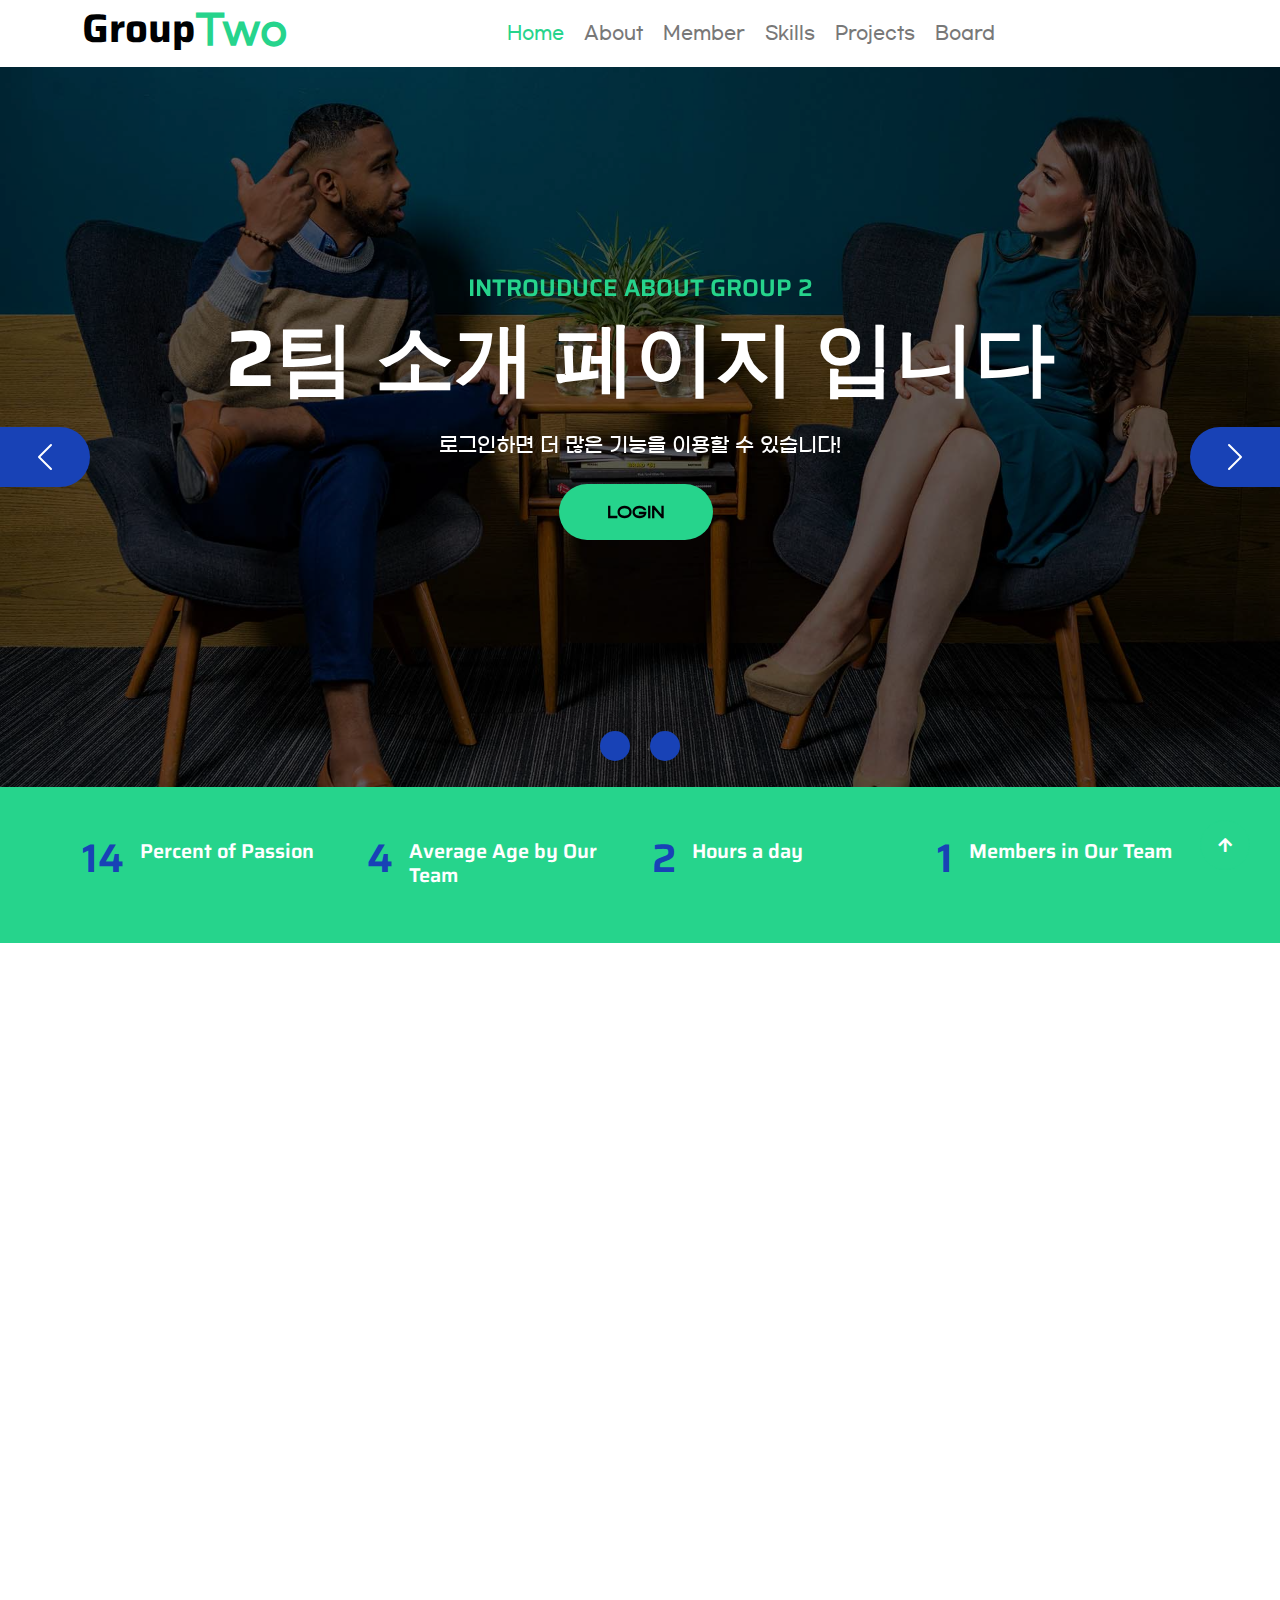
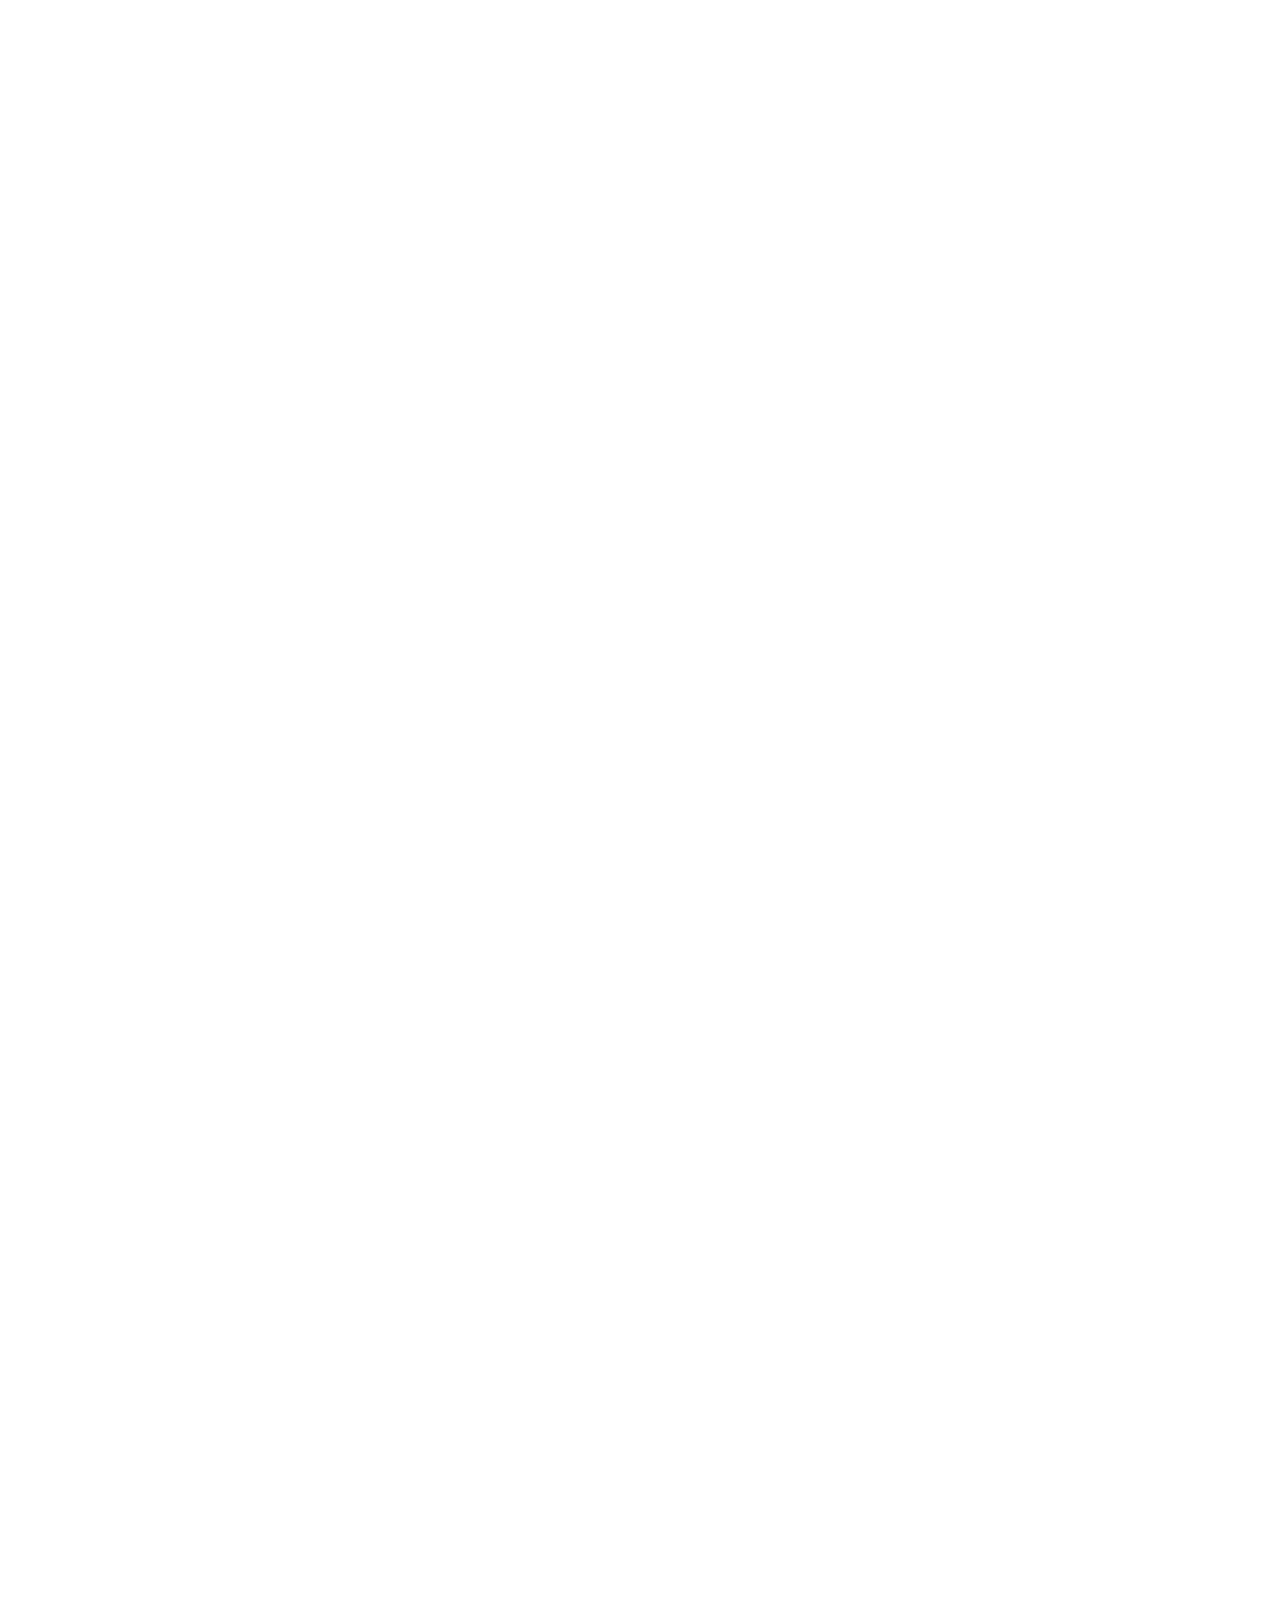
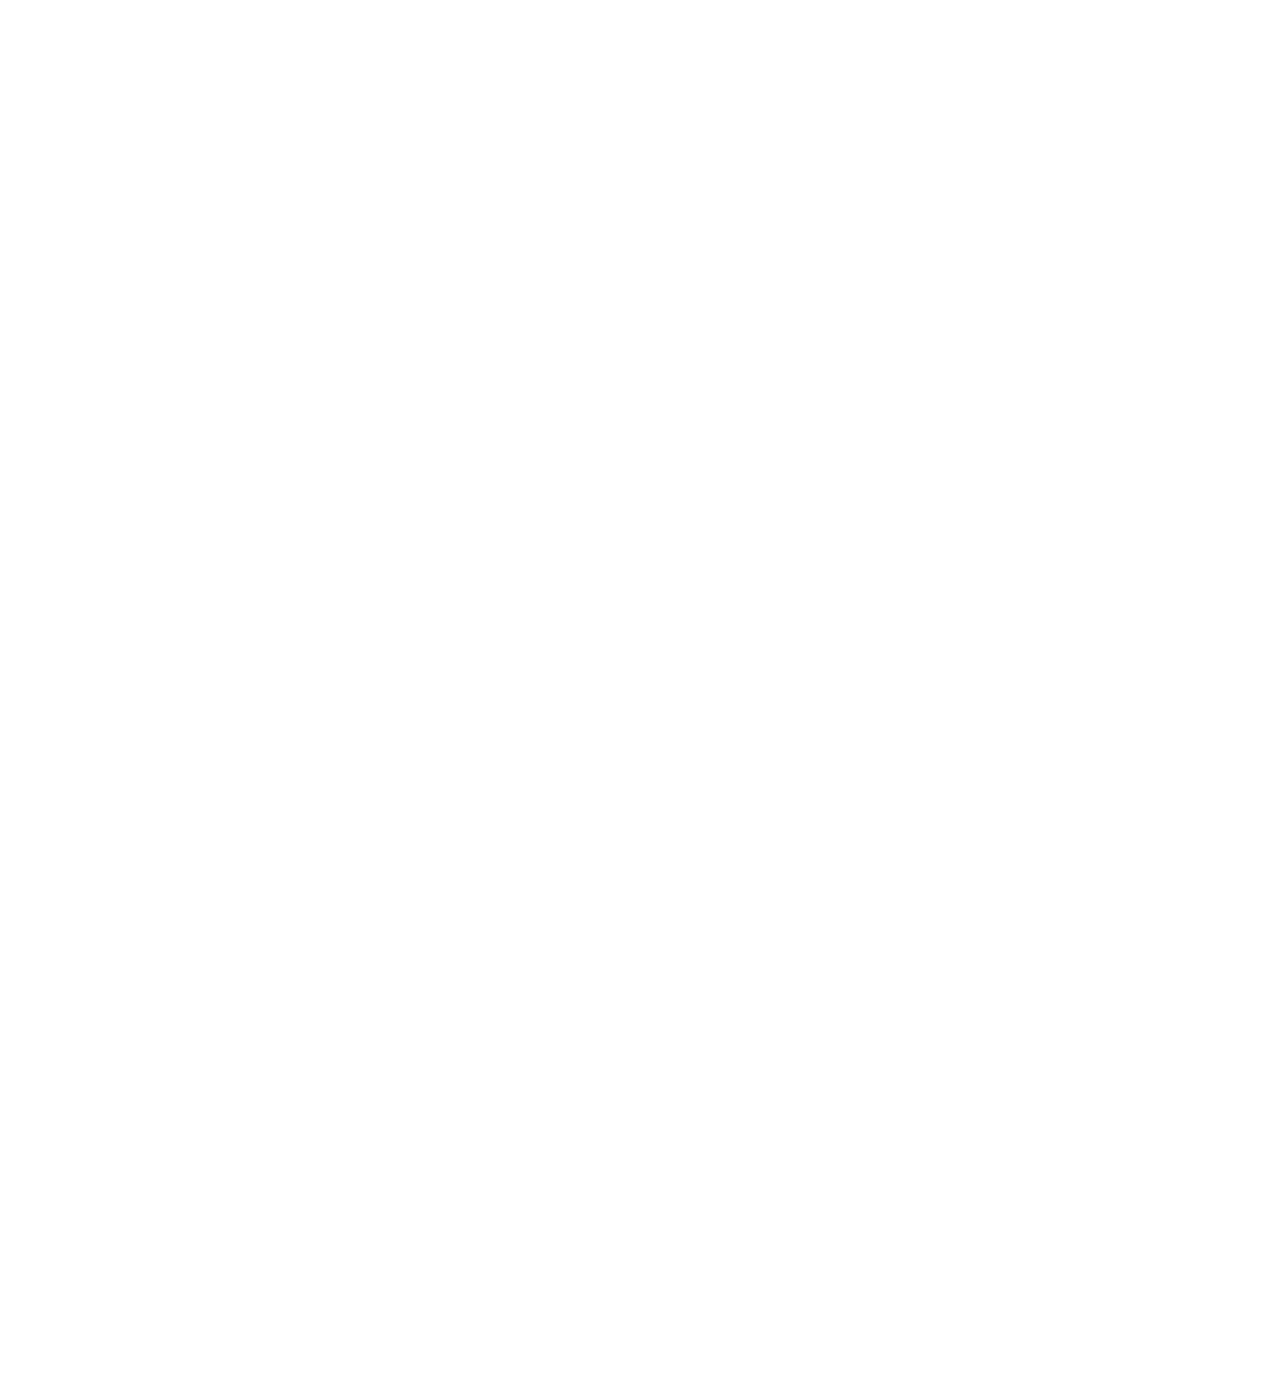
==== commit fe516f8e: "feat: main 일부 수정" ====
--- a/index.html
+++ b/index.html
@@ -47,11 +47,11 @@
     <!-- Spinner End -->
 
     <!-- Navbar Start -->
-    <div class="container-fluid bg-primary">
+    <div class="container-fluid">
       <div class="container">
         <nav class="navbar navbar-dark navbar-expand-lg py-0">
           <a href="index.html" class="navbar-brand">
-            <h1 class="text-white fw-bold d-block">
+            <h1 class="fw-bold d-block">
               Group<span class="text-secondary">Two</span>
             </h1>
           </a>
@@ -73,26 +73,11 @@
                 class="nav-item nav-link active text-secondary"
                 >Home</a
               >
-              <a href="about.html" class="nav-item nav-link">About</a>
-              <a href="service.html" class="nav-item nav-link">Services</a>
-              <a href="project.html" class="nav-item nav-link">Projects</a>
-              <div class="nav-item dropdown">
-                <a
-                  href="#"
-                  class="nav-link dropdown-toggle"
-                  data-bs-toggle="dropdown"
-                  >Pages</a
-                >
-                <div class="dropdown-menu rounded">
-                  <a href="blog.html" class="dropdown-item">Our Blog</a>
-                  <a href="team.html" class="dropdown-item">Our Team</a>
-                  <a href="testimonial.html" class="dropdown-item"
-                    >Testimonial</a
-                  >
-                  <a href="404.html" class="dropdown-item">404 Page</a>
-                </div>
-              </div>
-              <a href="contact.html" class="nav-item nav-link">Contact</a>
+              <a href="#About" class="nav-item nav-link">About</a>
+              <a href="#Members" class="nav-item nav-link">Member</a>
+              <a href="#Skills" class="nav-item nav-link">Skills</a>
+              <a href="#Projects" class="nav-item nav-link">Projects</a>
+              <a href="#" class="nav-item nav-link">Board</a>
             </div>
           </div>
           <div class="d-none d-xl-flex flex-shirink-0">
@@ -124,22 +109,20 @@
             <div class="carousel-caption">
               <div class="container carousel-content">
                 <h6 class="text-secondary h4 animated fadeInUp">
-                  Best IT Solutions
+                    INTROUDUCE ABOUT GROUP 2 
                 </h6>
                 <h1 class="text-white display-1 mb-4 animated fadeInRight">
-                  An Innovative IT Solutions Agency
+                  2팀 소개 페이지 입니다
                 </h1>
                 <p class="mb-4 text-white fs-5 animated fadeInDown">
-                  Lorem ipsum dolor sit amet elit. Sed efficitur quis purus ut
-                  interdum. Pellentesque aliquam dolor eget urna ultricies
-                  tincidunt.
+                    로그인하면 더 많은 기능을 이용할 수 있습니다!
                 </p>
-                <a href="" class="me-2"
+                <a href="login.html" class="me-2"
                   ><button
                     type="button"
                     class="px-4 py-sm-3 px-sm-5 btn btn-primary rounded-pill carousel-content-btn1 animated fadeInLeft"
                   >
-                    Read More
+                    LOGIN
                   </button></a
                 >
               </div>
@@ -154,22 +137,20 @@
             <div class="carousel-caption">
               <div class="container carousel-content">
                 <h6 class="text-secondary h4 animated fadeInUp">
-                  Best IT Solutions
+                    INTROUDUCE ABOUT GROUP 2 
                 </h6>
                 <h1 class="text-white display-1 mb-4 animated fadeInLeft">
-                  Quality Digital Services You Really Need!
+                    2팀 소개 페이지에 오신 것을 환영합니다
                 </h1>
                 <p class="mb-4 text-white fs-5 animated fadeInDown">
-                  Lorem ipsum dolor sit amet elit. Sed efficitur quis purus ut
-                  interdum. Pellentesque aliquam dolor eget urna ultricies
-                  tincidunt.
+                    로그인하면 더 많은 기능을 이용할 수 있습니다!
                 </p>
-                <a href="" class="me-2"
+                <a href="login.html" class="me-2"
                   ><button
                     type="button"
                     class="px-4 py-sm-3 px-sm-5 btn btn-primary rounded-pill carousel-content-btn1 animated fadeInLeft"
                   >
-                    Read More
+                    LOGIN
                   </button></a
                 >
               </div>
@@ -205,27 +186,27 @@
         <div class="row">
           <div class="col-lg-3 wow fadeIn" data-wow-delay=".1s">
             <div class="d-flex counter">
-              <h1 class="me-3 text-primary counter-value">99</h1>
-              <h5 class="text-white mt-1">Success in getting happy customer</h5>
+              <h1 class="me-3 text-primary counter-value">100</h1>
+              <h5 class="text-white mt-1">Percent of Passion</h5>
             </div>
           </div>
           <div class="col-lg-3 wow fadeIn" data-wow-delay=".3s">
             <div class="d-flex counter">
-              <h1 class="me-3 text-primary counter-value">25</h1>
-              <h5 class="text-white mt-1">Thousands of successful business</h5>
+              <h1 class="me-3 text-primary counter-value">26</h1>
+              <h5 class="text-white mt-1">Average Age by Our Team</h5>
             </div>
           </div>
           <div class="col-lg-3 wow fadeIn" data-wow-delay=".5s">
             <div class="d-flex counter">
-              <h1 class="me-3 text-primary counter-value">120</h1>
-              <h5 class="text-white mt-1">Total clients who love HighTech</h5>
+              <h1 class="me-3 text-primary counter-value">8</h1>
+              <h5 class="text-white mt-1">Hours a day</h5>
             </div>
           </div>
           <div class="col-lg-3 wow fadeIn" data-wow-delay=".7s">
             <div class="d-flex counter">
               <h1 class="me-3 text-primary counter-value">5</h1>
               <h5 class="text-white mt-1">
-                Stars reviews given by satisfied clients
+                Members in Our Team
               </h5>
             </div>
           </div>
@@ -235,7 +216,7 @@
     <!-- Fact End -->
 
     <!-- About Start -->
-    <div class="container-fluid py-5 my-5">
+    <div class="container-fluid py-5 my-5" id="About">
       <div class="container pt-5">
         <div class="row g-5">
           <div
@@ -264,9 +245,9 @@
           >
             <h5 class="text-primary">About Us</h5>
             <h1 class="mb-4">
-              About HighTech Agency And It's Innovative IT Solutions
+              2조는 어떠한 팀인가
             </h1>
-            <p>하이~</p>
+            <p>포기하지 않고 함께 나아가는 팀</p>
           </div>
         </div>
       </div>
@@ -281,23 +262,25 @@
             data-wow-delay=".3s"
             style="max-width: 600px"
           >
-            <h5 class="text-primary">Our Team</h5>
-            <h1>Meet our expert Team</h1>
+            <h5 class="text-primary" id="Members">Our Team</h5>
+            <h1>Meet our Team Member</h1>
           </div>
           <div class="owl-carousel team-carousel wow fadeIn" data-wow-delay=".5s">
             <div class="rounded team-item">
               <div class="team-content">
                 <div class="team-img-icon">
                   <div class="team-img rounded-circle">
+                    <a href="gong.html">
                     <img
                       src="./img/main_img/team-1.jpg"
                       class="img-fluid w-100 rounded-circle"
                       alt=""
                     />
+                    </a> 
                   </div>
                   <div class="team-name text-center py-3">
-                    <h4 class="">Full Name</h4>
-                    <p class="m-0">Designation</p>
+                    <h4 class="">공재관</h4>
+                    <p class="m-0">BACKEND</p>
                   </div>
                 </div>
               </div>
@@ -306,15 +289,17 @@
               <div class="team-content">
                 <div class="team-img-icon">
                   <div class="team-img rounded-circle">
+                    <a href="kim.html">
                     <img
                       src="./img/main_img/team-2.jpg"
                       class="img-fluid w-100 rounded-circle"
                       alt=""
                     />
+                </a>
                   </div>
                   <div class="team-name text-center py-3">
-                    <h4 class="">Full Name</h4>
-                    <p class="m-0">Designation</p>
+                    <h4 class="">김혜민</h4>
+                    <p class="m-0">BACKEND</p>
                   </div>
                 </div>
               </div>
@@ -323,15 +308,17 @@
               <div class="team-content">
                 <div class="team-img-icon">
                   <div class="team-img rounded-circle">
+                    <a href="shin.html">
                     <img
-                      src="./img/main_img/team-3.jpg"
+                      src="./img/main_img/team-3.png"
                       class="img-fluid w-100 rounded-circle"
                       alt=""
                     />
+                    </a>
                   </div>
                   <div class="team-name text-center py-3">
-                    <h4 class="">Full Name</h4>
-                    <p class="m-0">Designation</p>
+                    <h4 class="">신한빈</h4>
+                    <p class="m-0">BACKEND</p>
                   </div>
                 </div>
               </div>
@@ -340,32 +327,51 @@
               <div class="team-content">
                 <div class="team-img-icon">
                   <div class="team-img rounded-circle">
-                    <img
+                    <a href="cho.html">                    <img
                       src="./img/main_img/team-4.jpg"
                       class="img-fluid w-100 rounded-circle"
                       alt=""
                     />
+                    </a>
                   </div>
                   <div class="team-name text-center py-3">
-                    <h4 class="">Full Name</h4>
-                    <p class="m-0">Designation</p>
-                  </div>
-                </div>
-              </div>
-            </div>
+                    <h4 class="">조민선</h4>
+                    <p class="m-0">BACKEND</p>
+                  </div>
+                </div>
+              </div>
+            </div>
+            <div class="rounded team-item">
+                <div class="team-content">
+                  <div class="team-img-icon">
+                    <div class="team-img rounded-circle">
+                      <a href="dong.html">                    <img
+                        src="./img/main_img/team-4.jpg"
+                        class="img-fluid w-100 rounded-circle"
+                        alt=""
+                      />
+                      </a>
+                    </div>
+                    <div class="team-name text-center py-3">
+                      <h4 class="">최동연</h4>
+                      <p class="m-0">BACKEND</p>
+                    </div>
+                  </div>
+                </div>
+              </div>
           </div>
         </div>
       </div>
       <!-- Team End -->
-    <!-- Services Start -->
-    <div class="container-fluid services py-5 mb-5">
+    <!-- Skills Start -->
+    <div class="container-fluid services py-5 mb-5>
       <div class="container">
         <div
           class="text-center mx-auto pb-5 wow fadeIn"
           data-wow-delay=".3s"
           style="max-width: 600px"
         >
-          <h5 class="text-primary">Our Services</h5>
+          <h5 class="text-primary"  id="Skills">Our Skills</h5>
           <h1>Services Built Specifically For Your Business</h1>
         </div>
         <div class="row g-5 services-inner">
@@ -433,7 +439,7 @@
               <div class="p-4 text-center services-content">
                 <div class="services-content-icon">
                   <i class="fas fa-user-secret fa-7x mb-4 text-primary"></i>
-                  <h4 class="mb-3">Web Cecurity</h4>
+                  <h4 class="mb-3">Web Security</h4>
                   <p class="mb-4">
                     Lorem ipsum dolor sit amet elit. Sed efficitur quis purus ut
                     interdum. Aliquam dolor eget urna ultricies tincidunt.
@@ -498,7 +504,7 @@
           data-wow-delay=".3s"
           style="max-width: 600px"
         >
-          <h5 class="text-primary">Our Project</h5>
+          <h5 class="text-primary" id="Projects">Our Project</h5>
           <h1>Our Recently Completed Projects</h1>
         </div>
         <div class="row g-5">
--- a/css/main_css/style.css
+++ b/css/main_css/style.css
@@ -1,666 +1,669 @@
+@font-face {
+  font-family: "GmarketBold";
+  src: url("../..//font/GmarketSansTTFBold.ttf") format("truetype");
+}
+@font-face {
+  font-family: "GmarketMedium";
+  src: url("../..//font/GmarketSansTTFMedium.ttf") format("truetype");
+}
+
+* {
+  font-family: "GmarketMedium";
+}
 /*** Spinner Start ***/
 
 #spinner {
-    opacity: 0;
-    visibility: hidden;
-    transition: opacity .8s ease-out, visibility 0s linear .5s;
-    z-index: 99999;
- }
-
- #spinner.show {
-     transition: opacity .8s ease-out, visibility 0s linear .0s;
-     visibility: visible;
-     opacity: 1;
- }
+  opacity: 0;
+  visibility: hidden;
+  transition: opacity 0.8s ease-out, visibility 0s linear 0.5s;
+  z-index: 99999;
+}
+
+#spinner.show {
+  transition: opacity 0.8s ease-out, visibility 0s linear 0s;
+  visibility: visible;
+  opacity: 1;
+}
 
 /*** Spinner End ***/
-
 
 /*** Button Start ***/
 .btn {
-    font-weight: 600;
-    transition: .5s;
+  font-weight: 600;
+  transition: 0.5s;
 }
 
 .btn-square {
-    width: 38px;
-    height: 38px;
+  width: 38px;
+  height: 38px;
 }
 
 .btn-sm-square {
-    width: 32px;
-    height: 32px;
+  width: 32px;
+  height: 32px;
 }
 
 .btn-md-square {
-    width: 46px;
-    height: 46px;
+  width: 46px;
+  height: 46px;
 }
 
 .btn-lg-square {
-    width: 58px;
-    height: 58px;
+  width: 58px;
+  height: 58px;
 }
 
 .btn-square,
 .btn-sm-square,
 .btn-md-square,
 .btn-lg-square {
-    padding: 0;
-    display: flex;
-    align-items: center;
-    justify-content: center;
-    font-weight: normal;
+  padding: 0;
+  display: flex;
+  align-items: center;
+  justify-content: center;
+  font-weight: normal;
 }
 
 .back-to-top {
-    position: fixed;
-    width: 50px;
-    height: 50px;
-    right: 30px;
-    bottom: 30px;
-    z-index: 99;
+  position: fixed;
+  width: 50px;
+  height: 50px;
+  right: 30px;
+  bottom: 30px;
+  z-index: 99;
 }
 
 /*** Button End ***/
 
-
 /*** Topbar Start ***/
 
 .topbar .top-info {
-    letter-spacing: 1px;
+  letter-spacing: 1px;
 }
 
 .topbar .top-link {
-    display: flex;
-    align-items: center;
-    justify-content: center;
+  display: flex;
+  align-items: center;
+  justify-content: center;
 }
 
 .topbar .top-link a {
-    margin-right: 10px;
+  margin-right: 10px;
 }
 
 #note {
-    width: 500px;
-    overflow: hidden;
+  width: 500px;
+  overflow: hidden;
 }
 
 #note small {
-    position: relative;
-    display: inline-block;
-    animation: mymove 5s infinite;
-    animation-timing-function: all;
+  position: relative;
+  display: inline-block;
+  animation: mymove 5s infinite;
+  animation-timing-function: all;
 }
 
 @keyframes mymove {
-    from {left: -100%;}
-    to {left: 100%;}
+  from {
+    left: -100%;
+  }
+  to {
+    left: 100%;
+  }
 }
 
 /*** Topbar End ***/
-
 
 /*** Navbar Start ***/
 .navbar .navbar-nav {
-    padding: 15px 0;
+  padding: 15px 0;
 }
 
 .navbar .navbar-nav .nav-link {
-    padding: 10px;
-    color: var(--bs-white);
-    font-size: 18px;
-    outline: none;
-    
+  padding: 10px;
+  color: var(--bs-black);
+  font-size: 18px;
+  outline: none;
 }
 
 .navbar .navbar-nav .nav-link:hover,
 .navbar .navbar-nav .nav-link.active {
-    color: var(--bs-secondary) !important;
+  color: var(--bs-secondary) !important;
 }
 
 .navbar .dropdown-toggle::after {
-    border: none;
-    content: "\f107";
-    font-family: "font awesome 5 free";
-    font-weight: 900;
-    vertical-align: middle;
-    margin-left: 8px;
+  border: none;
+  content: "\f107";
+  font-family: "font awesome 5 free";
+  font-weight: 900;
+  vertical-align: middle;
+  margin-left: 8px;
 }
 
 @media (min-width: 992px) {
-    .navbar .nav-item .dropdown-menu {
-        display: block;
-        visibility: hidden;
-        top: 100%;
-        transform: rotateX(-75deg);
-        transform-origin: 0% 0%;
-        transition: .5s;
-        opacity: 0;
-    }
+  .navbar .nav-item .dropdown-menu {
+    display: block;
+    visibility: hidden;
+    top: 100%;
+    transform: rotateX(-75deg);
+    transform-origin: 0% 0%;
+    transition: 0.5s;
+    opacity: 0;
+  }
 }
 
 .navbar .nav-item:hover .dropdown-menu {
-    transform: rotateX(0deg);
-    visibility: visible;
-    transition: .5s;
-    opacity: 1;
+  transform: rotateX(0deg);
+  visibility: visible;
+  transition: 0.5s;
+  opacity: 1;
 }
 
 /*** Navbar End ***/
 
-
 /*** Carousel Start ***/
 
 .carousel-item {
-    position: relative;
+  position: relative;
 }
 
 .carousel-item::after {
-    content: "";
-    width: 100%;
-    height: 100%;
-    position: absolute;
-    top: 0;
-    left: 0;
-    background: rgba(0, 0, 0, .6);
+  content: "";
+  width: 100%;
+  height: 100%;
+  position: absolute;
+  top: 0;
+  left: 0;
+  background: rgba(0, 0, 0, 0.6);
 }
 
 .carousel-caption {
-    height: 100%;
-    display: flex;
-    align-items: center;
-    justify-content: center;
-    z-index: 1;
+  height: 100%;
+  display: flex;
+  align-items: center;
+  justify-content: center;
+  z-index: 1;
 }
 
 .carousel-item p {
-    max-width: 700px;
-    margin: 0 auto 35px auto;
+  max-width: 700px;
+  margin: 0 auto 35px auto;
 }
 
 .carousel-control-prev {
-    width: 90px;
-    height: 60px;
-    position: absolute;
-    top: 50%;
-    left: 0;
-    background: var(--bs-primary);
-    border-radius: 0 50px 50px 0;
-    opacity: 1;
+  width: 90px;
+  height: 60px;
+  position: absolute;
+  top: 50%;
+  left: 0;
+  background: var(--bs-primary);
+  border-radius: 0 50px 50px 0;
+  opacity: 1;
 }
 
 .carousel-control-prev:hover {
-    background: var(--bs-secondary);
-    transition: .8s;
+  background: var(--bs-secondary);
+  transition: 0.8s;
 }
 
 .carousel-control-next {
-    width: 90px;
-    height: 60px;
-    position: absolute;
-    top: 50%;
-    right: 0;
-    background: var(--bs-primary);
-    border-radius: 50px 0 0 50px;
-    opacity: 1;
+  width: 90px;
+  height: 60px;
+  position: absolute;
+  top: 50%;
+  right: 0;
+  background: var(--bs-primary);
+  border-radius: 50px 0 0 50px;
+  opacity: 1;
 }
 
 .carousel-control-next:hover {
-    background: var(--bs-secondary);
-    transition: .8s;
+  background: var(--bs-secondary);
+  transition: 0.8s;
 }
 
 .carousel-caption .carousel-content a button.carousel-content-btn1 {
-    background: var(--bs-secondary);
-    color: var(--bs-dark);
-    opacity: 1;
-    border: 0;
-    border-radius: 20px;
+  background: var(--bs-secondary);
+  color: var(--bs-dark);
+  opacity: 1;
+  border: 0;
+  border-radius: 20px;
 }
 
 .carousel-caption .carousel-content a button.carousel-content-btn1:hover {
-    background: var(--bs-primary);
-    color: #ffffff;
-    border: 0;
-    opacity: 1;
-    transition: 1s;
-    border-radius: 20px;
+  background: var(--bs-primary);
+  color: #ffffff;
+  border: 0;
+  opacity: 1;
+  transition: 1s;
+  border-radius: 20px;
 }
 
 .carousel-caption .carousel-content a button.carousel-content-btn2 {
-    background: var(--bs-primary);
-    color: var(--bs-white);
-    opacity: 1;
-    border: 0;
-    border-radius: 20px;
+  background: var(--bs-primary);
+  color: var(--bs-white);
+  opacity: 1;
+  border: 0;
+  border-radius: 20px;
 }
 
 .carousel-caption .carousel-content a button.carousel-content-btn2:hover {
-    background: var(--bs-secondary);
-    color: var(--bs-dark);
-    border: 0;
-    opacity: 1;
-    transition: 1s;
-    border-radius: 20px;
+  background: var(--bs-secondary);
+  color: var(--bs-dark);
+  border: 0;
+  opacity: 1;
+  transition: 1s;
+  border-radius: 20px;
 }
 
 #carouselId .carousel-indicators li {
-    width: 30px;
-    height: 10px;
-    background: var(--bs-primary);
-    margin: 10px;
-    border-radius: 30px;
-    opacity: 1;
+  width: 30px;
+  height: 10px;
+  background: var(--bs-primary);
+  margin: 10px;
+  border-radius: 30px;
+  opacity: 1;
 }
 
 #carouselId .carousel-indicators li:hover {
-    background: var(--bs-secondary);
-    opacity: 1;
+  background: var(--bs-secondary);
+  opacity: 1;
 }
 
 @media (max-width: 992px) {
-    .carousel-item {
-        min-height: 500px;
-    }
-    
-    .carousel-item img {
-        min-height: 500px;
-        object-fit: cover;
-    }
-
-    .carousel-item h1 {
-        font-size: 40px !important;
-    }
-
-    .carousel-item p {
-        font-size: 16px !important;
-    }
+  .carousel-item {
+    min-height: 500px;
+  }
+
+  .carousel-item img {
+    min-height: 500px;
+    object-fit: cover;
+  }
+
+  .carousel-item h1 {
+    font-size: 40px !important;
+  }
+
+  .carousel-item p {
+    font-size: 16px !important;
+  }
 }
 
 @media (max-width: 768px) {
-    .carousel-item {
-        min-height: 400px;
-    }
-    
-    .carousel-item img {
-        min-height: 400px;
-        object-fit: cover;
-    }
-
-    .carousel-item h1 {
-        font-size: 28px !important;
-    }
-
-    .carousel-item p {
-        font-size: 14px !important;
-    }
+  .carousel-item {
+    min-height: 400px;
+  }
+
+  .carousel-item img {
+    min-height: 400px;
+    object-fit: cover;
+  }
+
+  .carousel-item h1 {
+    font-size: 28px !important;
+  }
+
+  .carousel-item p {
+    font-size: 14px !important;
+  }
 }
 
 .page-header {
-    background: linear-gradient(rgba(0, 0, 0, .6), rgba(0, 0, 0, .6)), url(../img/carousel-1.jpg) center center no-repeat;
-    background-size: cover;
-}
-
-.page-header .breadcrumb-item+.breadcrumb-item::before {
-    color: var(--bs-white);
+  background: linear-gradient(rgba(0, 0, 0, 0.6), rgba(0, 0, 0, 0.6)),
+    url(../img/carousel-1.jpg) center center no-repeat;
+  background-size: cover;
+}
+
+.page-header .breadcrumb-item + .breadcrumb-item::before {
+  color: var(--bs-white);
 }
 
 .page-header .breadcrumb-item,
 .page-header .breadcrumb-item a {
-    font-size: 18px;
-    color: var(--bs-white);
+  font-size: 18px;
+  color: var(--bs-white);
 }
 
 /*** Carousel End ***/
 
-
 /*** Services Start ***/
 
 .services .services-item {
-    box-shadow: 0 0 60px rgba(0, 0, 0, .2);
-    width: 100%;
-    height: 100%;
-    border-radius: 10px;
-    padding: 10px 0;
-    position: relative;
-}
-
+  box-shadow: 0 0 60px rgba(0, 0, 0, 0.2);
+  width: 100%;
+  height: 100%;
+  border-radius: 10px;
+  padding: 10px 0;
+  position: relative;
+}
 
 .services-content::after {
-    position: absolute;
-    content: "";
-    width: 100%;
-    height: 0;
-    top: 0;
-    left: 0;
-    border-radius: 10px 10px 0 0;
-    background: rgba(3, 43, 243, 0.8);
-    transition: .5s;
+  position: absolute;
+  content: "";
+  width: 100%;
+  height: 0;
+  top: 0;
+  left: 0;
+  border-radius: 10px 10px 0 0;
+  background: rgba(3, 43, 243, 0.8);
+  transition: 0.5s;
 }
 
 .services-content::after {
-    top: 0;
-    bottom: auto;
-    border-radius: 10px 10px 10px 10px;
+  top: 0;
+  bottom: auto;
+  border-radius: 10px 10px 10px 10px;
 }
 
 .services-item:hover .services-content::after {
-    height: 100%;
-    opacity: 1;
-    transition: .5s;
+  height: 100%;
+  opacity: 1;
+  transition: 0.5s;
 }
 
 .services-item:hover .services-content-icon {
-    position: relative;
-    z-index: 2;
+  position: relative;
+  z-index: 2;
 }
 
 .services-item .services-content-icon i,
 .services-item .services-content-icon p {
-    transition: .5s;
+  transition: 0.5s;
 }
 
 .services-item:hover .services-content-icon i {
-    color: var(--bs-secondary) !important;
+  color: var(--bs-secondary) !important;
 }
 
 .services-item:hover .services-content-icon p {
-    color: var(--bs-white);
+  color: var(--bs-white);
 }
 
 /*** Services End ***/
 
-
 /*** Project Start ***/
 
 .project-img {
-    position: relative;
-    padding: 15px;
+  position: relative;
+  padding: 15px;
 }
 
 .project-img::before {
-    content: "";
-    position: absolute;
-    width: 150px;
-    height: 150px;
-    top: 0;
-    left: 0;
-    background: var(--bs-secondary);
-    border-radius: 10px;
-    opacity: 1;
-    z-index: -1;
-    transition: .5s;
+  content: "";
+  position: absolute;
+  width: 150px;
+  height: 150px;
+  top: 0;
+  left: 0;
+  background: var(--bs-secondary);
+  border-radius: 10px;
+  opacity: 1;
+  z-index: -1;
+  transition: 0.5s;
 }
 
 .project-img::after {
-    content: "";
-    width: 150px;
-    height: 150px;
-    position: absolute;
-    right: 0;
-    bottom: 0;
-    background: var(--bs-primary);
-    border-radius: 10px;
-    opacity: 1;
-    z-index: -1;
-    transition: .5s;
+  content: "";
+  width: 150px;
+  height: 150px;
+  position: absolute;
+  right: 0;
+  bottom: 0;
+  background: var(--bs-primary);
+  border-radius: 10px;
+  opacity: 1;
+  z-index: -1;
+  transition: 0.5s;
 }
 
 .project-content {
-    position: absolute;
-    width: 100%;
-    height: 100%;
-    top: 0;
-    left: 0;
-    display: flex;
-    align-items: center;
-    justify-content: center;
-    opacity: 0;
+  position: absolute;
+  width: 100%;
+  height: 100%;
+  top: 0;
+  left: 0;
+  display: flex;
+  align-items: center;
+  justify-content: center;
+  opacity: 0;
 }
 
 .project-content a {
-    display: inline-block;
-    padding: 20px 25px;
-    background: var(--bs-primary);
-    border-radius: 10px;
+  display: inline-block;
+  padding: 20px 25px;
+  background: var(--bs-primary);
+  border-radius: 10px;
 }
 
 .project-item:hover .project-content {
-    opacity: 1;
-    transition: .5s;
+  opacity: 1;
+  transition: 0.5s;
 }
 
 .project-item:hover .project-img::before,
 .project-item:hover .project-img::after {
-    opacity: 0;
+  opacity: 0;
 }
 
 /*** Project End ***/
-
 
 /*** Blog Start ***/
 .blog-item .blog-btn {
-    z-index: 2;
+  z-index: 2;
 }
 
 .blog-btn .blog-btn-icon {
-    height: 50px;
-    position: relative;
-    overflow: hidden;
+  height: 50px;
+  position: relative;
+  overflow: hidden;
 }
 
 .blog-btn-icon .blog-icon-2 {
-    display: flex;
-    position: absolute;
-    top: 6px;
-    left: -140px;
-    
+  display: flex;
+  position: absolute;
+  top: 6px;
+  left: -140px;
 }
 
 .blog-btn-icon:hover .blog-icon-2 {
-    transition: 1s;
-    left: 5px;
-    top: 6px;
-    padding-bottom: 5px;
+  transition: 1s;
+  left: 5px;
+  top: 6px;
+  padding-bottom: 5px;
 }
 .blog-icon-1 {
-    position: relative;
-    top: -4px;
+  position: relative;
+  top: -4px;
 }
 .blog-btn-icon:hover .blog-icon-1 {
-    top: 0;
-    right: -140px;
-    transition: 1s;
+  top: 0;
+  right: -140px;
+  transition: 1s;
 }
 
 /*** Blog End ***/
 
-
 /*** Team Start ***/
 
 .team-item {
-    border-top: 30px solid var(--bs-secondary) !important;
-    background: rgba(239, 239, 241, 0.8);
+  border-top: 30px solid var(--bs-secondary) !important;
+  background: rgba(239, 239, 241, 0.8);
 }
 
 .team-content::before {
-    height: 200px;
-    display: block;
-    content: "";
-    position: relative;
-    top: -101px;
-    background: var(--bs-secondary);
-    clip-path: polygon(50% 50%, 100% 50%, 50% 100%, 0% 50%);
-    padding: 60px;
-    opacity: 1;
+  height: 200px;
+  display: block;
+  content: "";
+  position: relative;
+  top: -101px;
+  background: var(--bs-secondary);
+  clip-path: polygon(50% 50%, 100% 50%, 50% 100%, 0% 50%);
+  padding: 60px;
+  opacity: 1;
 }
 
 .team-img-icon {
-    position: relative;
-    margin-top: -200px;
-    padding: 30px;
-    padding-bottom: 0;
+  position: relative;
+  margin-top: -200px;
+  padding: 30px;
+  padding-bottom: 0;
 }
 
 .team-img {
-    border: 15px solid var(--bs-white);
+  border: 15px solid var(--bs-white);
 }
 
 .team-img img {
-    border: 10px solid var(--bs-secondary);
-    transition: .5s;
+  border: 10px solid var(--bs-secondary);
+  transition: 0.5s;
 }
 
 .team-item:hover h4 {
-    color: var(--bs-primary);
-    transition: .5s;
+  color: var(--bs-primary);
+  transition: 0.5s;
 }
 
 .team-item:hover .team-img img {
-    transform: scale(1.05);
-    border: 10px solid var(--bs-secondary);
+  transform: scale(1.05);
+  border: 10px solid var(--bs-secondary);
 }
 
 .team-carousel .owl-stage {
-    position: relative;
-    width: 100%;
-    height: 100%;
+  position: relative;
+  width: 100%;
+  height: 100%;
 }
 
 .team-carousel .owl-nav {
-    position: absolute;
-    top: -100px;
-    right: 50px;
-    display: flex;
+  position: absolute;
+  top: -100px;
+  right: 50px;
+  display: flex;
 }
 
 .team-carousel .owl-nav .owl-prev,
 .team-carousel .owl-nav .owl-next {
-    width: 56px;
-    height: 56px;
-    border-radius: 56px;
-    margin-left: 15px;
-    background: var(--bs-secondary);
-    color: var(--bs-white);
-    display: flex;
-    align-items: center;
-    justify-content: center;
-    transition: .5s;
+  width: 56px;
+  height: 56px;
+  border-radius: 56px;
+  margin-left: 15px;
+  background: var(--bs-secondary);
+  color: var(--bs-white);
+  display: flex;
+  align-items: center;
+  justify-content: center;
+  transition: 0.5s;
 }
 
 .team-carousel .owl-nav .owl-prev:hover,
 .team-carousel .owl-nav .owl-next:hover {
-    background: var(--bs-primary);
-    color: var(--bs-white);
+  background: var(--bs-primary);
+  color: var(--bs-white);
 }
 
 @media (max-width: 992px) {
-    .team-carousel {
-        margin-top: 3rem;
-    }
-
-    .team-carousel .owl-nav {
-        top: -85px;
-        left: 50%;
-        right: auto;
-        transform: translateX(-50%);
-        margin-left: -15px;
-    }
+  .team-carousel {
+    margin-top: 3rem;
+  }
+
+  .team-carousel .owl-nav {
+    top: -85px;
+    left: 50%;
+    right: auto;
+    transform: translateX(-50%);
+    margin-left: -15px;
+  }
 }
 
 /*** Team End ***/
 
-
 /*** Testimonial Start ***/
 
 .testimonial-item {
-    background: #e3f0eb;
-
+  background: #e3f0eb;
 }
 
 .testimonial-carousel .owl-dots {
-    margin-top: 15px;
-    display: flex;
-    align-items: flex-end;
-    justify-content: center;
+  margin-top: 15px;
+  display: flex;
+  align-items: flex-end;
+  justify-content: center;
 }
 
 .testimonial-carousel .owl-dot {
-    position: relative;
-    display: inline-block;
-    margin: 0 5px;
-    width: 15px;
-    height: 15px;
-    background: #c1dad0;
-    border-radius: 15px;
-    transition: .5s;
+  position: relative;
+  display: inline-block;
+  margin: 0 5px;
+  width: 15px;
+  height: 15px;
+  background: #c1dad0;
+  border-radius: 15px;
+  transition: 0.5s;
 }
 
 .testimonial-carousel .owl-dot.active {
-    width: 30px;
-    background: var(--bs-primary);
+  width: 30px;
+  background: var(--bs-primary);
 }
 
 .testimonial-carousel .owl-item.center {
-    position: relative;
-    z-index: 1;
+  position: relative;
+  z-index: 1;
 }
 
 .testimonial-carousel .owl-item .testimonial-item {
-    transition: .5s;
+  transition: 0.5s;
 }
 
 .testimonial-carousel .owl-item.center .testimonial-item {
-    background: #FFFFFF !important;
-    box-shadow: 0 0 30px #DDDDDD;
+  background: #ffffff !important;
+  box-shadow: 0 0 30px #dddddd;
 }
 
 /*** Testimonial End ***/
-
 
 /*** Contact Start ***/
 .contact-detail::before {
-    position: absolute;
-    content: "";
-    height: 50%;
-    width: 100%;
-    top: 0;
-    left: 0;
-    background: linear-gradient(rgb(210, 243, 235, 1), rgba(230, 250, 245, .3)), url(../img/background.jpg) center center no-repeat;
-    background-size: cover;
-    border-radius: 10px;
-    z-index: -1;
+  position: absolute;
+  content: "";
+  height: 50%;
+  width: 100%;
+  top: 0;
+  left: 0;
+  background: linear-gradient(rgb(210, 243, 235, 1), rgba(230, 250, 245, 0.3)),
+    url(../img/background.jpg) center center no-repeat;
+  background-size: cover;
+  border-radius: 10px;
+  z-index: -1;
 }
 
 .contact-map {
-    background: #26d48c;
+  background: #26d48c;
 }
 
 .contact-form {
-    background: #26d48c;
+  background: #26d48c;
 }
 
 /*** Contact End ***/
-
 
 /*** Footer Start ***/
 
 .footer .short-link a,
 .footer .help-link a,
 .footer .contact-link a {
-    transition: .5s;
+  transition: 0.5s;
 }
 
 .footer .short-link a:hover,
 .footer .help-link a:hover,
 .footer .contact-link a:hover {
-    letter-spacing: 1px;
+  letter-spacing: 1px;
 }
 
 .footer .hightech-link a:hover {
-    background: var(--bs-secondary);
-    border: 0;
-}
-
-/*** Footer End ***/+  background: var(--bs-secondary);
+  border: 0;
+}
+
+/*** Footer End ***/
